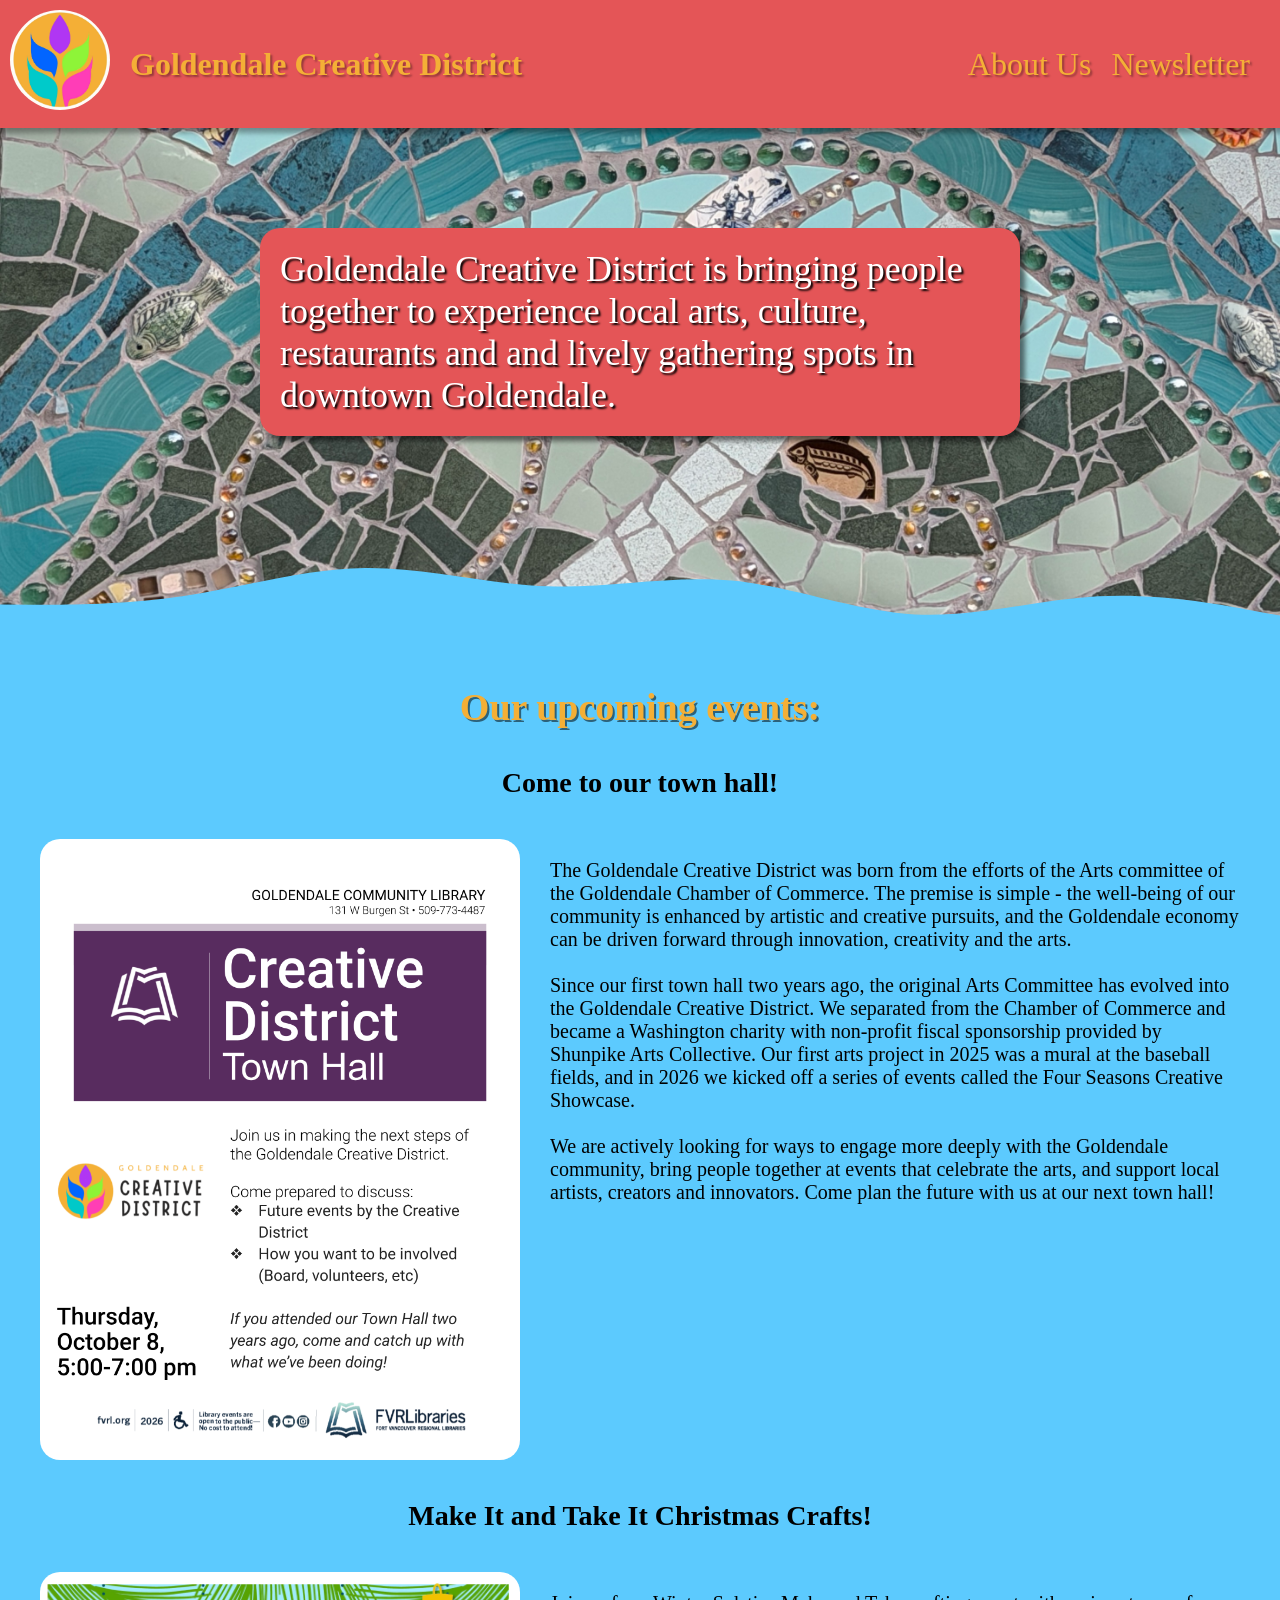
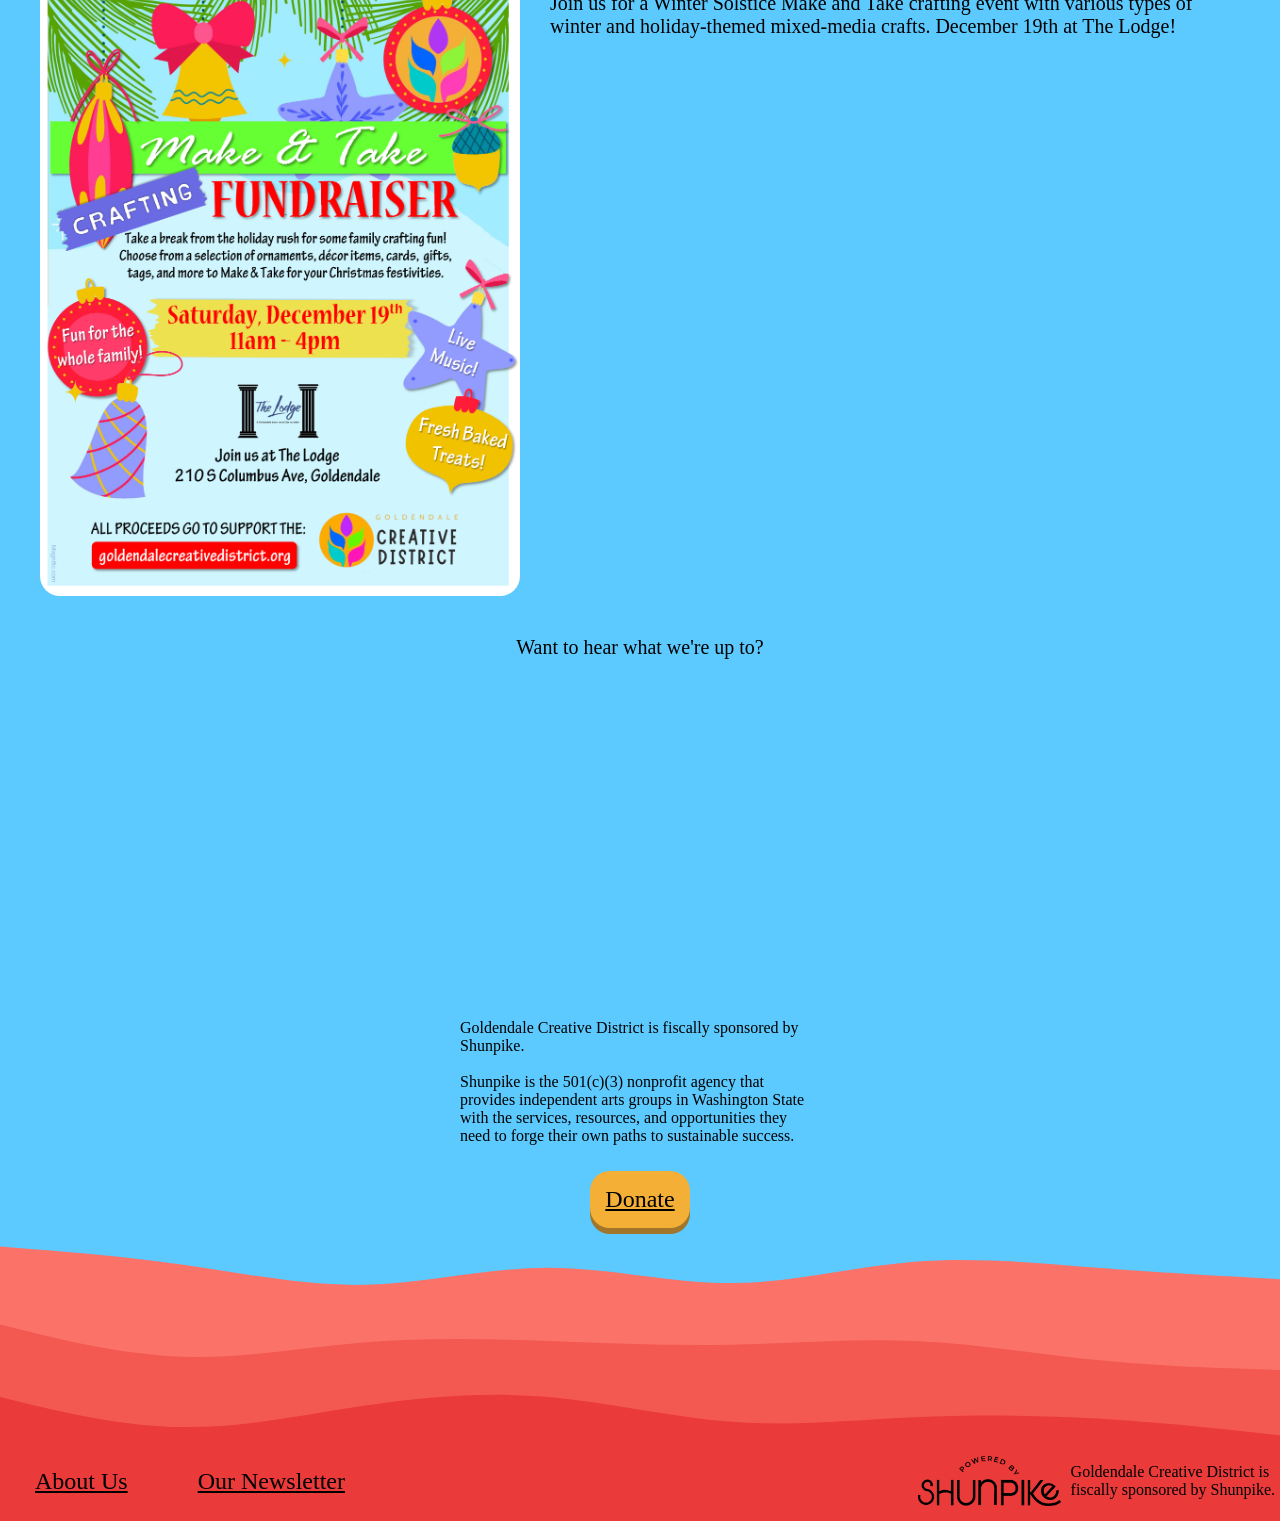
==== index.html @ 494906ee "Update home page! Remove old stuff, and add upcoming events!" ====
<!DOCTYPE html>
<html>
    <head>
        <meta charset="UTF-8">
        <title>Goldendale Creative District</title>
        <link rel="icon" type="image/png" href="images/favicon-32x32.png" sizes="32x32" />
        <link rel="icon" type="image/png" href="images/favicon-16x16.png" sizes="16x16" />
        <link rel="stylesheet" href="header.css">
        <link rel="stylesheet" href="main.css" />
    </head>
    <body>
        <header>
            <a href="index.html"><img src="images/logo.jpg" height="100px" width="100px" class="logo"></a>
            <a href="index.html" style="text-decoration: none;"><b class="header-title">Goldendale Creative District</b></a>
            <div class="navigation-mobile">
                <button class="drop-btn">☰</button>
                <div class="dropdown-content">
                    <a href="about-us.html">About Us</a>
                    <!--<a href="history">History</a>-->               
                    <a href="https://www.zeffy.com/en-US/newsletter-form/sign-up-for-our-newsletter-3604" target="_blank" rel="noopener noreferrer">Newsletter</a>
                    <!--<a href="contact">Contact</a>-->
                </div>
            </div>
            <div class="navigation-desktop">
                    <a href="about-us.html">About Us</a>
                    <!--<a href="history">History</a>-->               
                    <a href="https://www.zeffy.com/en-US/newsletter-form/sign-up-for-our-newsletter-3604" target="_blank" rel="noopener noreferrer">Newsletter</a>
                    <!--<a href="contact">Contact</a>-->
            </div>
        </header>

        
        <div class="welcome_box">
            <div class="welcome"><p>Goldendale Creative District is bringing people together to experience local arts, culture, restaurants and and lively gathering spots in downtown Goldendale.</p></div>
            <div class="blue-wave-divider"></div>
        </div>

        <p class="upcoming-events">Our upcoming events:</p>
        <div>
            <h2 style="font-size: 28px;">Come to our town hall!</h2>
            <div class="event">
                <img src="images/Town-Hall-flyer.png">
                <p>The Goldendale Creative District was born from the efforts of the Arts committee of the Goldendale Chamber of Commerce. The premise is simple - the well-being of our community is enhanced by artistic and creative pursuits, and the Goldendale economy can be driven forward through innovation, creativity and the arts.<br><br>Since our first town hall two years ago, the original Arts Committee has evolved into the Goldendale Creative District. We separated from the Chamber of Commerce and became a Washington charity with non-profit fiscal sponsorship provided by Shunpike Arts Collective. Our first arts project in 2025 was a mural at the baseball fields, and in 2026 we kicked off a series of events called the Four Seasons Creative Showcase.<br><br>We are actively looking for ways to engage more deeply with the Goldendale community, bring people together at events that celebrate the arts, and support local artists, creators and innovators. Come plan the future with us at our next town hall!</p>
            </div>
        </div>
        
        <div>
            <h2 style="font-size: 28px;">Make It and Take It Christmas Crafts!</h2>
            <div class="event">
                <img src="images/Make_Take.png">
                <p>Join us for a Winter Solstice Make and Take crafting event with various types of winter and holiday-themed mixed-media crafts. December 19th at The Lodge!</p>
            </div>
        </div>


        <p class="newsletter">Want to hear what we're up to?</p>
        <div>
            <div data-zeffy-embed data-form-url="/en-US/embed/newsletter-form/sign-up-for-our-newsletter-3604"></div>
            <div data-zeffy-embed-fallback style="display:none;">
                <div style="position:relative;overflow:hidden;height:280px;width:100%;"><iframe title='Signup form powered by Zeffy' style='position: absolute; border: 0; top:0;left:0;bottom:0;right:0;width:100%;height:100%' data-zeffy-embed-src='https://www.zeffy.com/en-US/embed/newsletter-form/sign-up-for-our-newsletter-3604'  allowTransparency="true"></iframe></div>
            </div>
            <script
                src="https://www.zeffy.com/embed/v2/zeffy-embed.js"
                onerror="document.querySelectorAll('[data-zeffy-embed-fallback]').forEach(function(el){el.style.display='block';el.querySelectorAll('iframe[data-zeffy-embed-src]').forEach(function(f){f.src=f.getAttribute('data-zeffy-embed-src');});});">
            </script>
        </div>
        <p class="donate-paragraph">Goldendale Creative District is fiscally sponsored by Shunpike.<br><br>Shunpike is the 501(c)(3) nonprofit agency that provides independent arts groups in
        Washington State with the services, resources, and opportunities they need to forge
        their own paths to sustainable success.</p>
        <a class="donate-button" href="https://poweredbyshunpike.org/c/PBS/a/goldendalecreativedistrict" target="_blank" rel="noopener noreferrer">Donate</a>
        
        <div class="wave-divider"></div>
        <footer>
            <a href="about-us.html" class="footer-text">About Us</a>
            <!--<a href="history" class="footer-text">History</a>-->
            <a href="https://www.zeffy.com/en-US/newsletter-form/sign-up-for-our-newsletter-3604" target="_blank" rel="noopener noreferrer" class="footer-text">Our Newsletter</a>
            <!--<a href="contact" class="footer-text">Contact Us</a>-->
            <img style="margin: 5px; margin-left: auto; height: 50px;" src="images/shunpike.png">
            <p style="color: black; margin: 5px; font-size: 16px;">Goldendale Creative District is<br>fiscally sponsored by Shunpike.</p>
        </footer>
        <script>
            // Show navigation dropdown when clicking the hamburger menu button
            document.querySelector('.drop-btn').addEventListener('click', function() {
                const content = document.querySelector('.dropdown-content');
                content.style.display = content.style.display === 'block' ? 'none' : 'block';
            });
        
            // Close dropdown when clicking outside
            document.addEventListener('click', function(event) {
                if (!event.target.closest('.navigation-mobile')) {
                    document.querySelector('.dropdown-content').style.display = 'none';
                }
            });
        </script>
    </body>
</html>
---- header.css ----
header {
    display: flex;
    align-items: center;
    background-color: var(--red);
    margin: 0px;
    padding: 10px;
    text-align: center;
    font-size: 32px;
    color: var(--gold);
    box-shadow: 0px 0px 5px 5px #00000055;
    text-shadow: var(--text-shadow);
    z-index: 99;
    position: sticky;
    top: 0;
}

.navigation-mobile {
    margin-left: auto;
    position: relative;
    display: inline-block;
    margin-right: 20px;
}

.navigation-desktop {
    display: none;
}

@media (min-width: 1080px) {
    .navigation-mobile {
        display: none;
    }

    .navigation-desktop {
        display: flex;
        flex-direction: row;
        gap: 20px;
        margin-right: 20px;
        margin-left: auto;
    }

    .navigation-desktop a {
        color: var(--gold);
        text-decoration: none;
    }

    .navigation-desktop a:hover {
        text-decoration: underline;
    }
}

.drop-btn {
    width: 65px;
    height: 65px;
    font-size: 40px;
    background-color: var(--gold);
    border-style: none;
    border-radius: 10px;
    box-shadow: 0px 6px 0px 0px #a2762a;
    transition-duration: 0.15s;
    transition-timing-function: ease-in-out;
}

.drop-btn:hover {
    scale: 1.15;
    cursor: pointer;
}

.drop-btn:active {
    box-shadow: 0px 0px 0px 0px #008888;
    translate: 0px 6px;
}

.dropdown-content {
    display: none;
    position: absolute;
    right: 0;
    top: 100%;
    margin-top: 20px;
    padding: 5px;
    background-color: var(--main-box-bg-color);
    min-width: 180px;
    z-index: 1000;
    border-style: solid;
    border-radius: 10px;
    border-color: #008888;
    border-width: 3px;
    box-shadow: 0px 0px 0px 3px var(--main-box-bg-color), 5px 5px 5px 0px #00000055;
    text-align: left;
    translate: -3px 0px;
}

.dropdown-content a {
    color: var(--font-color);
    font-size: 24px;
    display: block;
    margin: 10px;
}

img.logo {
    border-radius: 50%;
}

.header-title {
    vertical-align: center;
    margin: 20px;
    color: var(--gold);
}
---- main.css ----
:root {
    --main-bg-color: #5ccafe;
    --main-box-bg-color: #00CACA;
    --font-color: #000000;
    --gold: #F4AF36;
    --teal: #00CACA;
    --blue: #0265ff;
    --purple: #B036F3;
    --lime: #8EF438;
    --pink: #FF3DB7;
    --text-shadow: 2px 2px 2px #00000055;
    --red: #e45557;
}

body {
    background-color: var(--main-bg-color);
    margin: 0px;
    text-align: center;
    overflow-x: hidden;
    color: var(--font-color);
}

.GSS {
    font-size: 36px;
    color: var(--gold);
    text-shadow: var(--text-shadow);
}

.GSS em {
    font-size: 30px;
}

.next-event {
    font-size: 20px;
    color: black;
    rotate: z -7deg;
    position: absolute;
    top: 10px;
    left: 10px;
    transform-origin: top left;
}

div.welcome {
    display: flex;
    justify-content: center;
    align-items: center;
    text-align: left;
    margin-top: 0px;
    margin-bottom: 0px;
    width: 100%;
    font-size: 36px;
}

div.welcome p {
    max-width: 40ch;
    margin: 100px 30px;
    color: white;
    background-color: var(--red);
    padding: 20px;
    border-radius: 20px;
    text-shadow: 2px 2px 2px #000000;
    box-shadow: 5px 5px 5px 0px #00000085;
}

div.welcome_box {
    margin: 0px;
    padding: 0;
    justify-content: center;
    align-items: center;
    background-image: url(images/FourSeasonsOfGoldendale_SChoate6.jpg);
    background-size: cover;
    background-repeat: no-repeat;
    background-position: center center;
    z-index: 1;
}

.blue-wave-divider {
    aspect-ratio: 900/80;
    background: no-repeat center;
    background-size: cover;
    background-image: url(images/blue-wave.svg);
    z-index: 99999999;
}

.event {
    display: flow-root;
    margin: 40px;
}

.event img {
    width: 50%;
    border-radius: 20px;
    float: left;
    margin-right: 30px;
}

.event p {
    text-align: left;
    float: none;
    font-size: 24px;
}

@media (min-width: 1080px) {
    .event img {
        width: 40%;
    }

    .event p {
        font-size: 20px;
    }
}

.upcoming-events {
    color: var(--gold);
    margin-top: 35px;
    text-shadow: 2px 2px #00000085;
    font-size: 38px;
    font-weight: 700;
}

.newsletter {
    font-size: 20px;
}

.donate-paragraph {
    margin-top: 60px;
    max-width: min(45ch, 60%);
    margin-left: auto;
    margin-right: auto;
    text-align: left;
}

a.donate-button {
    display: inline-block;
    font-size: 24px;
    margin: 10px;
    margin-bottom: 10px;
    background-color: var(--gold);
    padding: 15px;
    border-radius: 20px;
    border-style: none;
    box-shadow: 0px 6px 0px 0px #a2762a;
    transition-duration: 0.15s;
    transition-timing-function: ease-in-out;
    color: var(--font-color);
}

a.donate-button:hover {
    scale: 1.15;
    rotate: z 2deg;
    background-color: #ffd350;
    box-shadow: 0px 6px 0px 0px #a69036;
}

a.donate-button:active {
    box-shadow: 0px 0px 0px 0px #a2762a;
    translate: 0px 6px;
}

div.sponsors-div {
    padding: 15px;
}

.ty-sponsors {
    margin-top: 0px;
    font-size: 32px;
    color: var(--gold);
    text-shadow: 2px 2px #00000055;
    font-weight: 550;
}

.sponsor {
    font-size: 28px;
    color: #ffffff;
}

.wave-divider {
    aspect-ratio: 900/150;
    background: no-repeat center;
    background-size: cover;
    background-image: url(images/layered-waves-divider.svg);
}

footer {
    background-color: #EA3A3A;
    margin: 0px;
    padding-bottom: 10px;
    text-align: left;
    font-size: 24px;
    color: #e7efff;
    width: 100%;
    display: flex;
    flex-direction: row;
    align-items: center;
}

a.footer-text {
    color: var(--font-color);
    margin-left: 35px;
    margin-right: 35px;
}

[data-zeffy-embed] {
  background: transparent !important;
}
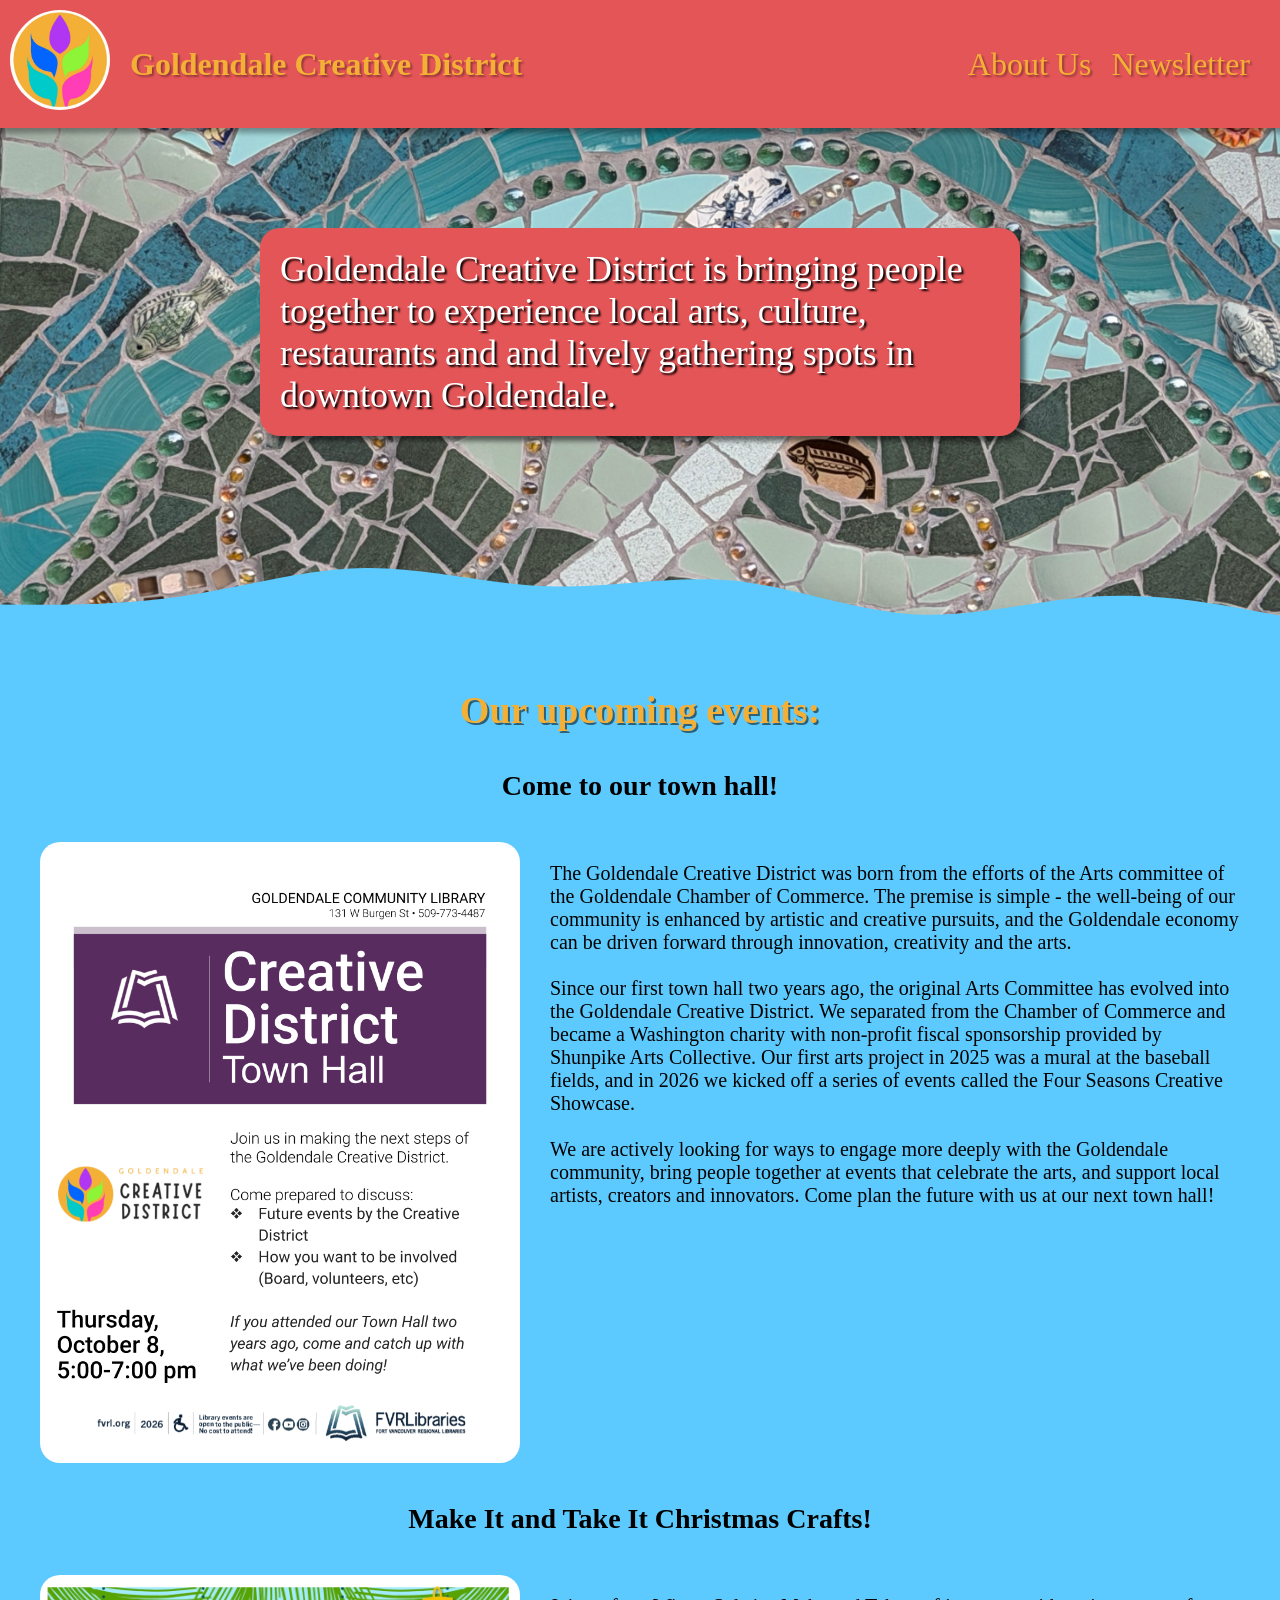
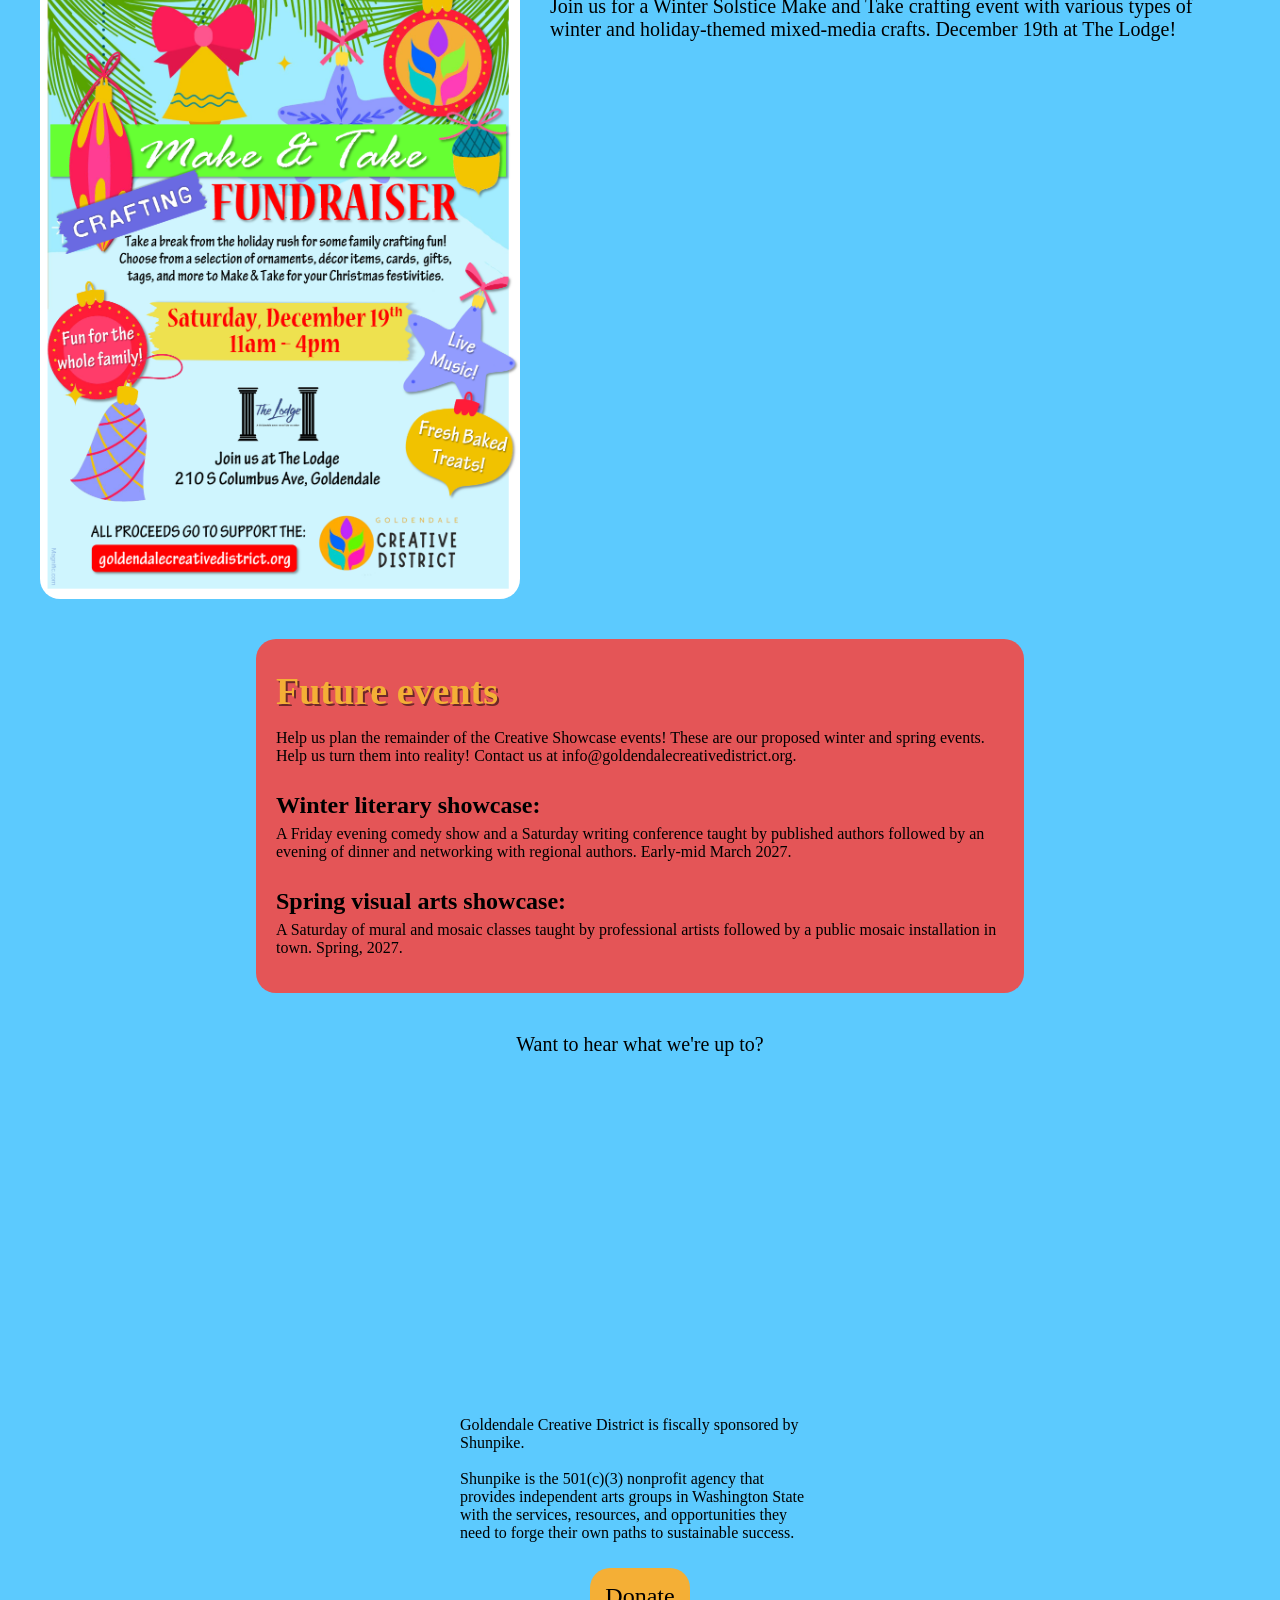
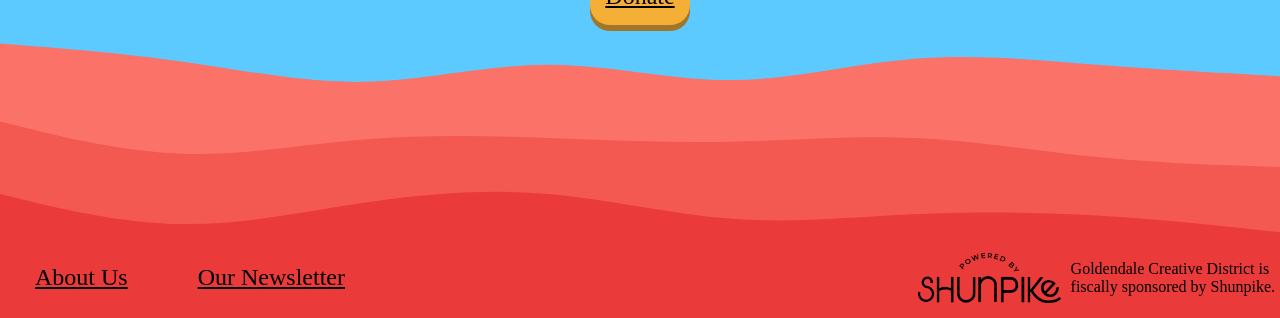
==== commit c371300f: "Add future in planning events" ====
--- a/index.html
+++ b/index.html
@@ -52,6 +52,15 @@
             </div>
         </div>
 
+        <div class="future-events">
+            <p class="upcoming-events" style="margin-top: 10px; margin-bottom: 10px;">Future events</p>
+            <p>Help us plan the remainder of the Creative Showcase events! These are our proposed winter and spring events. Help us turn them into reality!  Contact us at info@goldendalecreativedistrict.org.</p>
+            <h2 style="line-height: 0px; margin-top: 40px;">Winter literary showcase:</h2>
+            <p>A Friday evening comedy show and a Saturday writing conference taught by published authors followed by an evening of dinner and networking with regional authors. Early-mid March 2027.</p>
+            <h2 style="line-height: 0px; margin-top: 40px;">Spring visual arts showcase:</h2>
+            <p>A Saturday of mural and mosaic classes taught by professional artists followed by a public mosaic installation in town. Spring, 2027.</p>
+        </div>
+
 
         <p class="newsletter">Want to hear what we're up to?</p>
         <div>
--- a/main.css
+++ b/main.css
@@ -112,10 +112,23 @@
 
 .upcoming-events {
     color: var(--gold);
-    margin-top: 35px;
     text-shadow: 2px 2px #00000085;
     font-size: 38px;
     font-weight: 700;
+}
+
+.future-events {
+    text-align: left;
+    background-color: var(--red);
+    padding: 20px;
+    margin: 40px 15%;
+    border-radius: 20px;
+}
+
+@media (min-width: 1080px) {
+    .future-events {
+        margin: 40px 20%;
+    }
 }
 
 .newsletter {
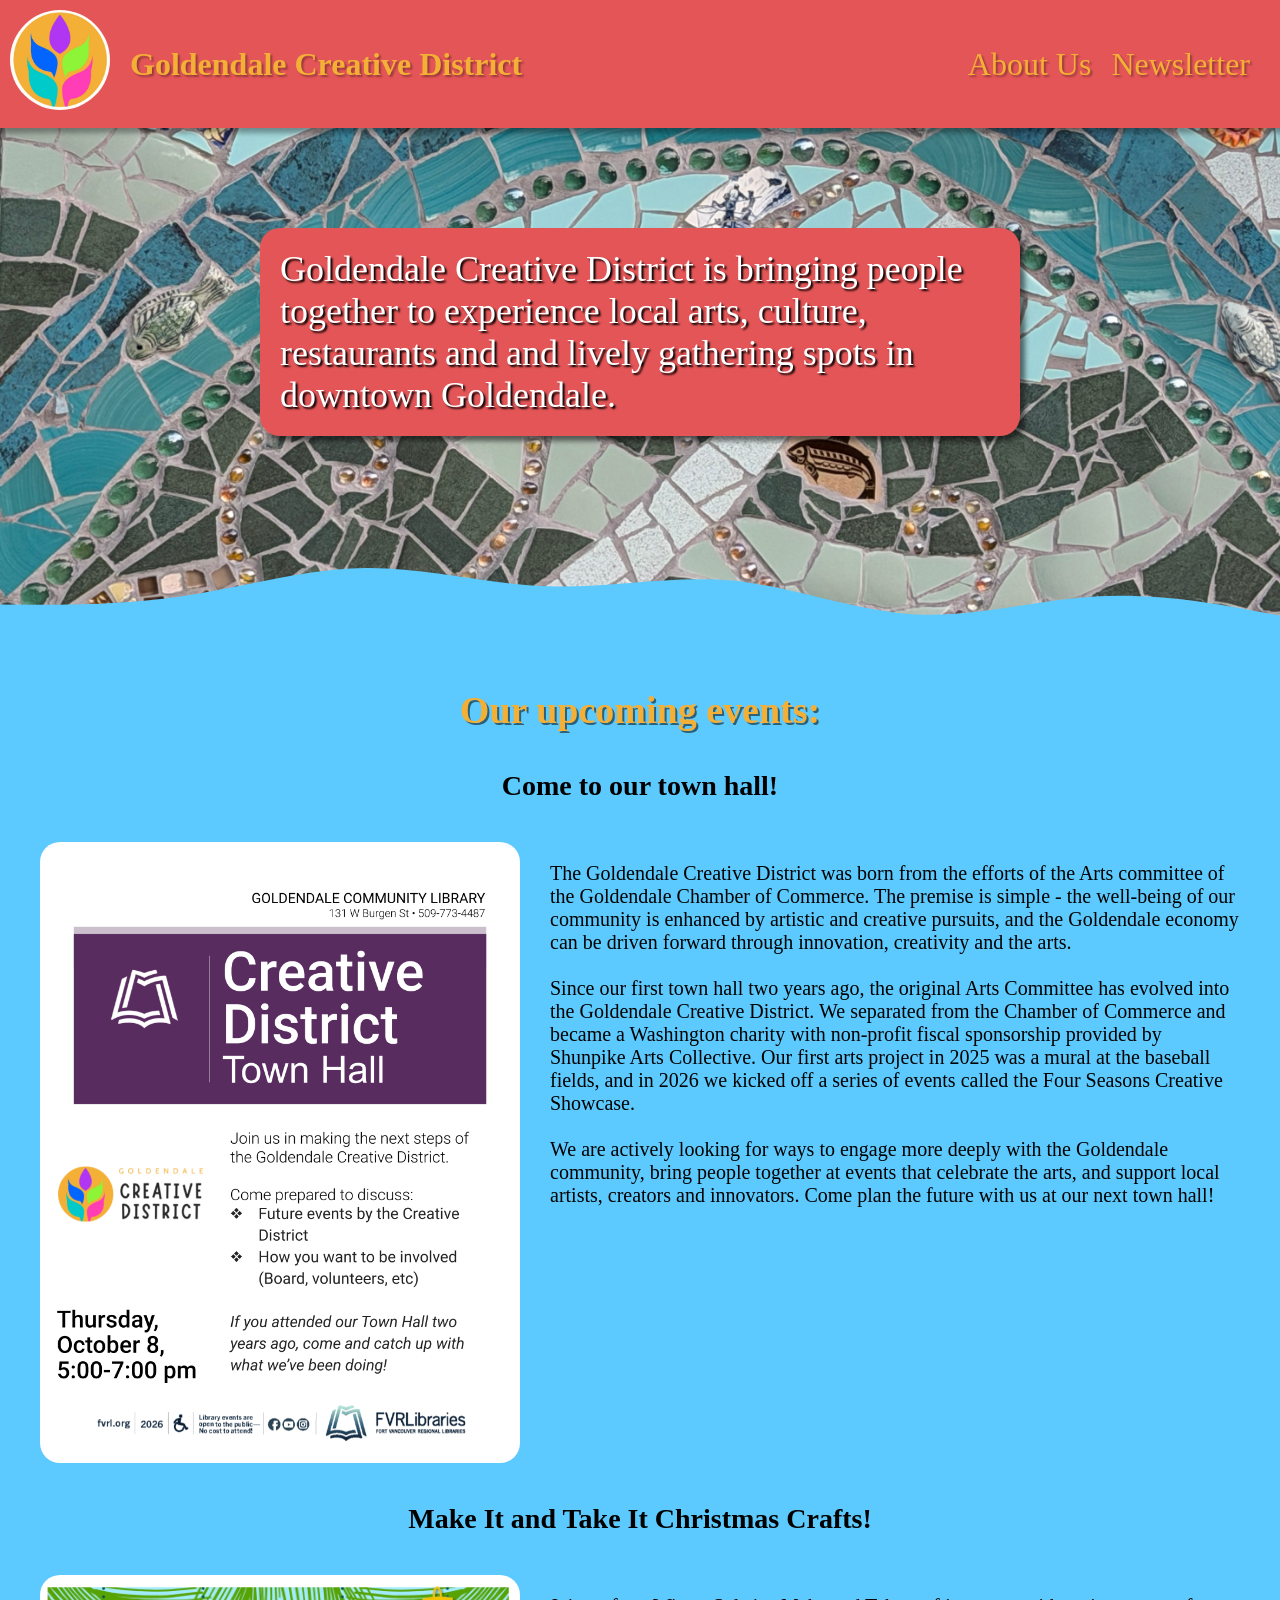
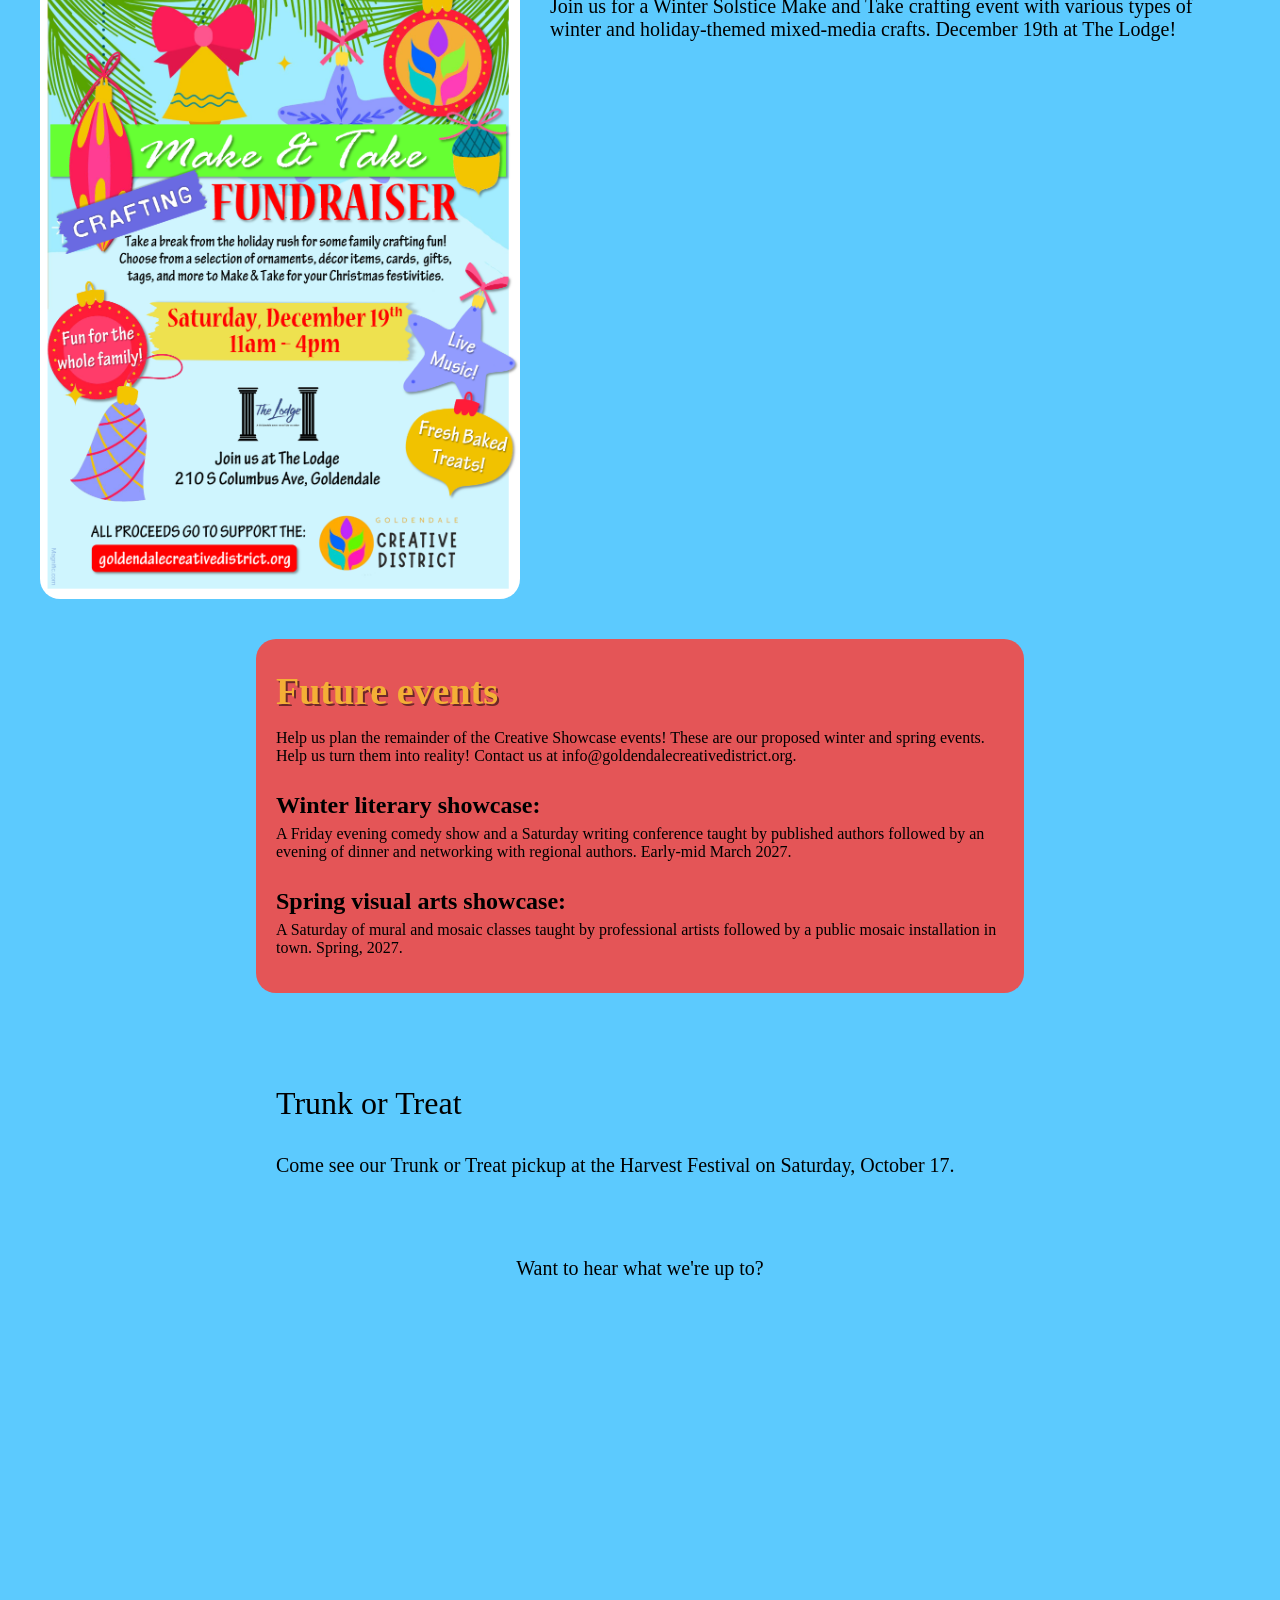
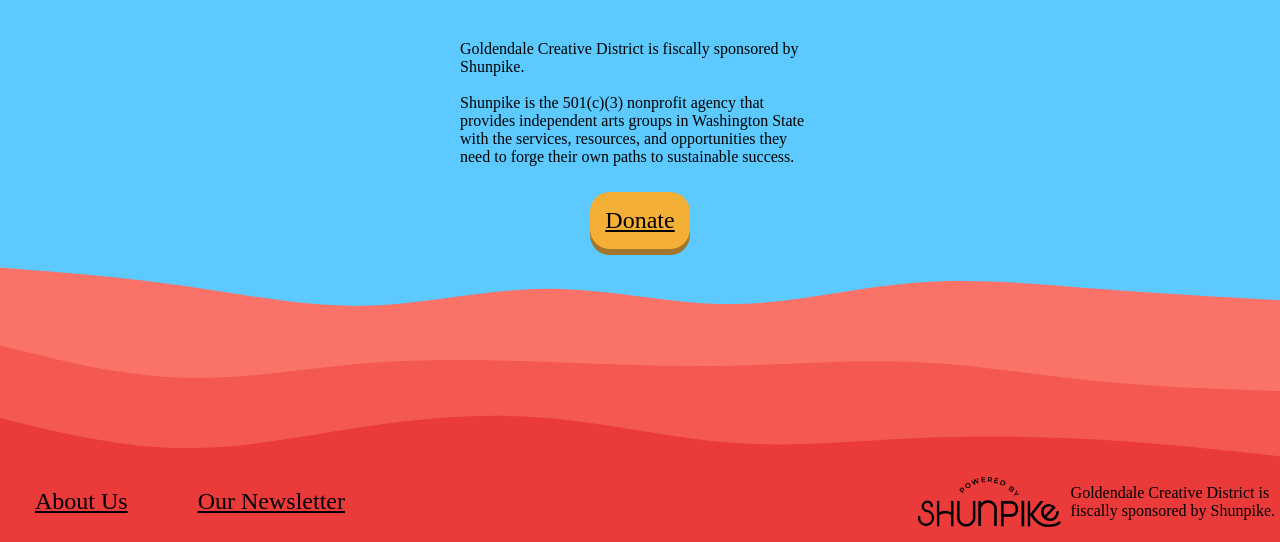
==== commit 2f01d15b: "Add Trunk or Treat stuff to home page" ====
--- a/index.html
+++ b/index.html
@@ -61,6 +61,10 @@
             <p>A Saturday of mural and mosaic classes taught by professional artists followed by a public mosaic installation in town. Spring, 2027.</p>
         </div>
 
+        <div class="trunk-or-treat">
+            <p style="font-size: 32px;">Trunk or Treat</p>
+            <p style="font-size: 20px;">Come see our Trunk or Treat pickup at the Harvest Festival on Saturday, October 17.</p>
+        </div>
 
         <p class="newsletter">Want to hear what we're up to?</p>
         <div>
--- a/main.css
+++ b/main.css
@@ -125,8 +125,18 @@
     border-radius: 20px;
 }
 
+.trunk-or-treat {
+    text-align: left;
+    margin: 40px 15%;
+    padding: 20px;
+}
+
 @media (min-width: 1080px) {
     .future-events {
+        margin: 40px 20%;
+    }
+
+    .trunk-or-treat {
         margin: 40px 20%;
     }
 }
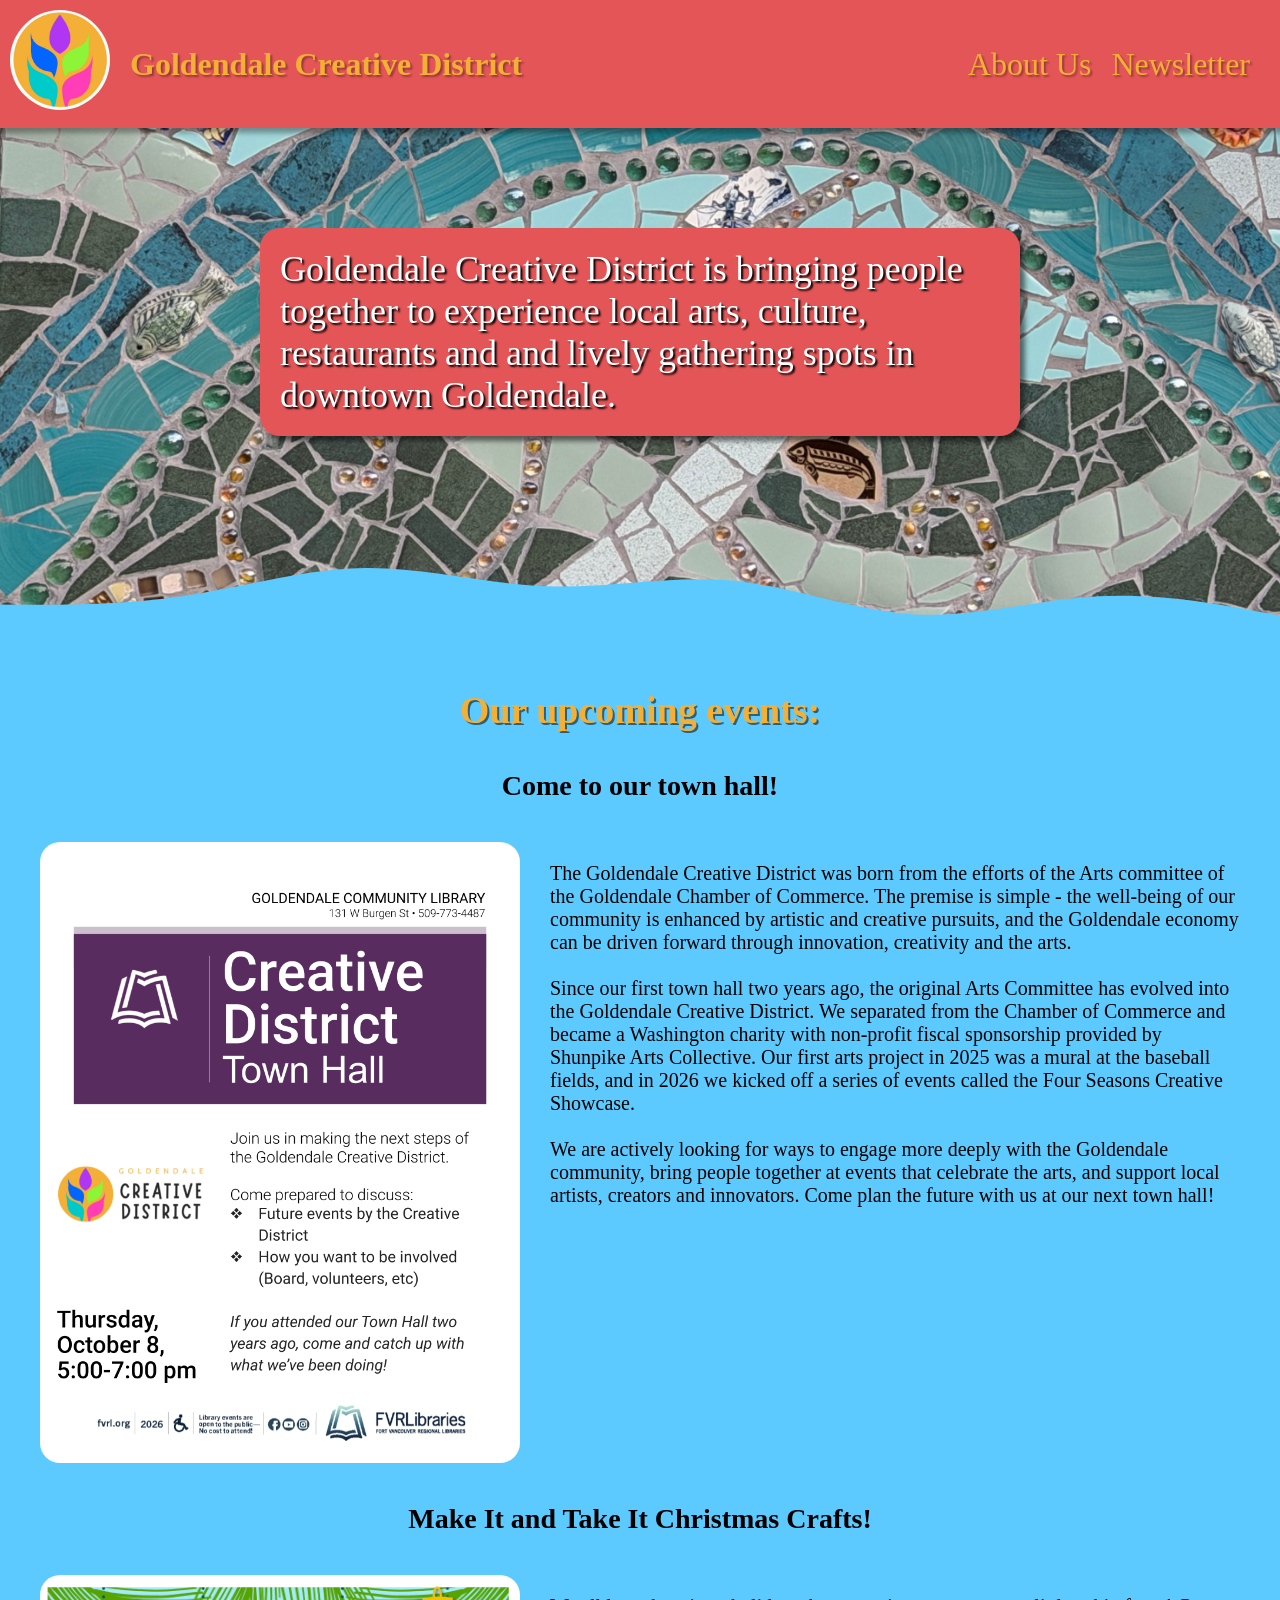
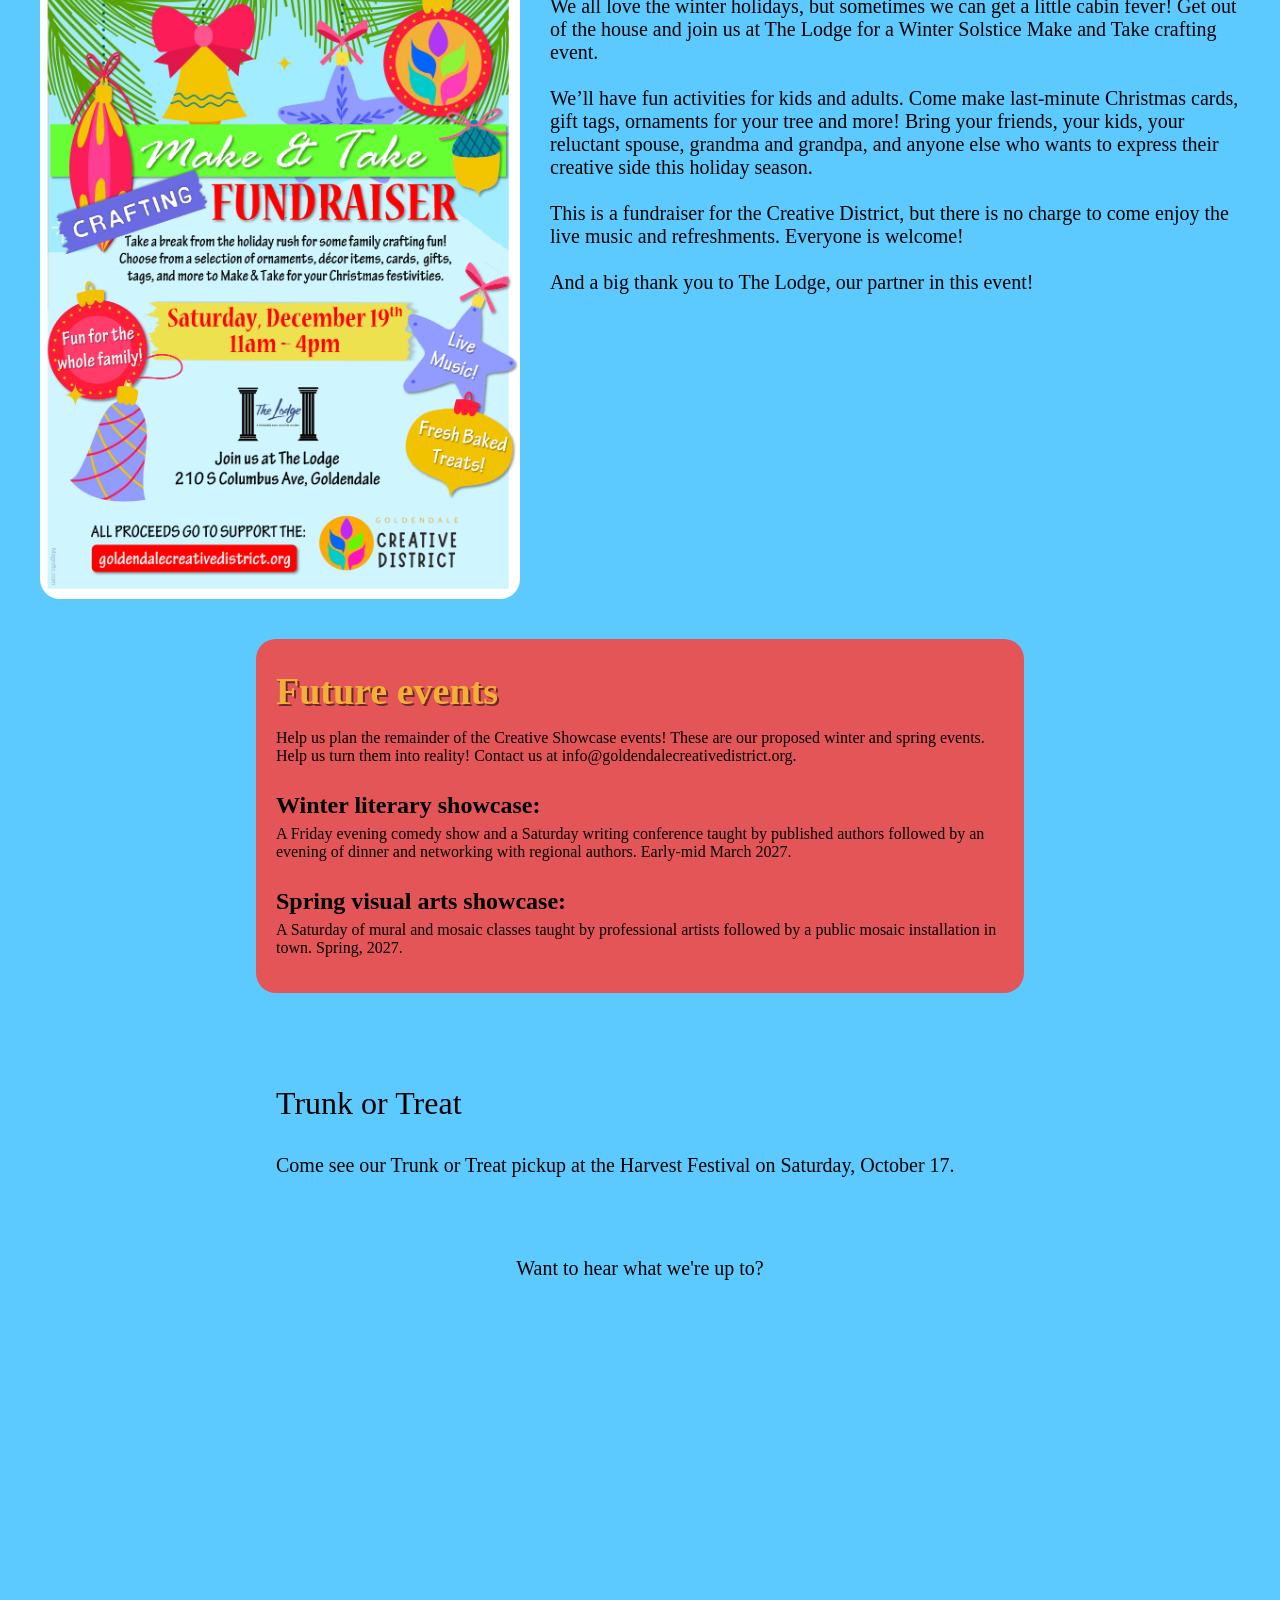
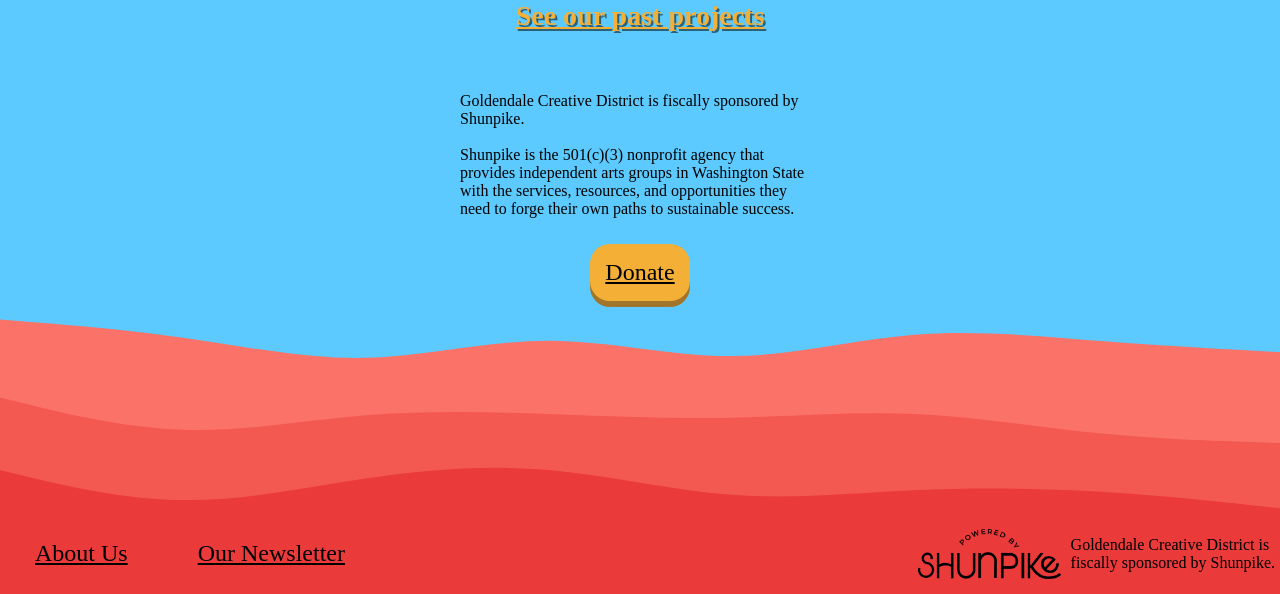
==== commit ade17fb6: "Create baseball mural page and past projects page" ====
--- a/index.html
+++ b/index.html
@@ -48,7 +48,7 @@
             <h2 style="font-size: 28px;">Make It and Take It Christmas Crafts!</h2>
             <div class="event">
                 <img src="images/Make_Take.png">
-                <p>Join us for a Winter Solstice Make and Take crafting event with various types of winter and holiday-themed mixed-media crafts. December 19th at The Lodge!</p>
+                <p>We all love the winter holidays, but sometimes we can get a little cabin fever! Get out of the house and join us at The Lodge for a Winter Solstice Make and Take crafting event.<br><br>We’ll have fun activities for kids and adults. Come make last-minute Christmas cards, gift tags, ornaments for your tree and more! Bring your friends, your kids, your reluctant spouse, grandma and grandpa, and anyone else who wants to express their creative side this holiday season.<br><br>This is a fundraiser for the Creative District, but there is no charge to come enjoy the live music and refreshments. Everyone is welcome!<br><br>And a big thank you to The Lodge, our partner in this event!</p>
             </div>
         </div>
 
@@ -77,6 +77,9 @@
                 onerror="document.querySelectorAll('[data-zeffy-embed-fallback]').forEach(function(el){el.style.display='block';el.querySelectorAll('iframe[data-zeffy-embed-src]').forEach(function(f){f.src=f.getAttribute('data-zeffy-embed-src');});});">
             </script>
         </div>
+
+        <a href="past-projects.html" class="past-projects">See our past projects</a>
+
         <p class="donate-paragraph">Goldendale Creative District is fiscally sponsored by Shunpike.<br><br>Shunpike is the 501(c)(3) nonprofit agency that provides independent arts groups in
         Washington State with the services, resources, and opportunities they need to forge
         their own paths to sustainable success.</p>
--- a/main.css
+++ b/main.css
@@ -145,6 +145,20 @@
     font-size: 20px;
 }
 
+[data-zeffy-embed] {
+  background: transparent !important;
+}
+
+.past-projects {
+    display: inline-block;
+    font-size: 28px;
+    margin-top: 20px;
+    color: var(--gold);
+    text-shadow: 2px 2px #00000085;
+    font-weight: 600;
+    text-decoration: underline;
+}
+
 .donate-paragraph {
     margin-top: 60px;
     max-width: min(45ch, 60%);
@@ -223,6 +237,3 @@
     margin-right: 35px;
 }
 
-[data-zeffy-embed] {
-  background: transparent !important;
-}
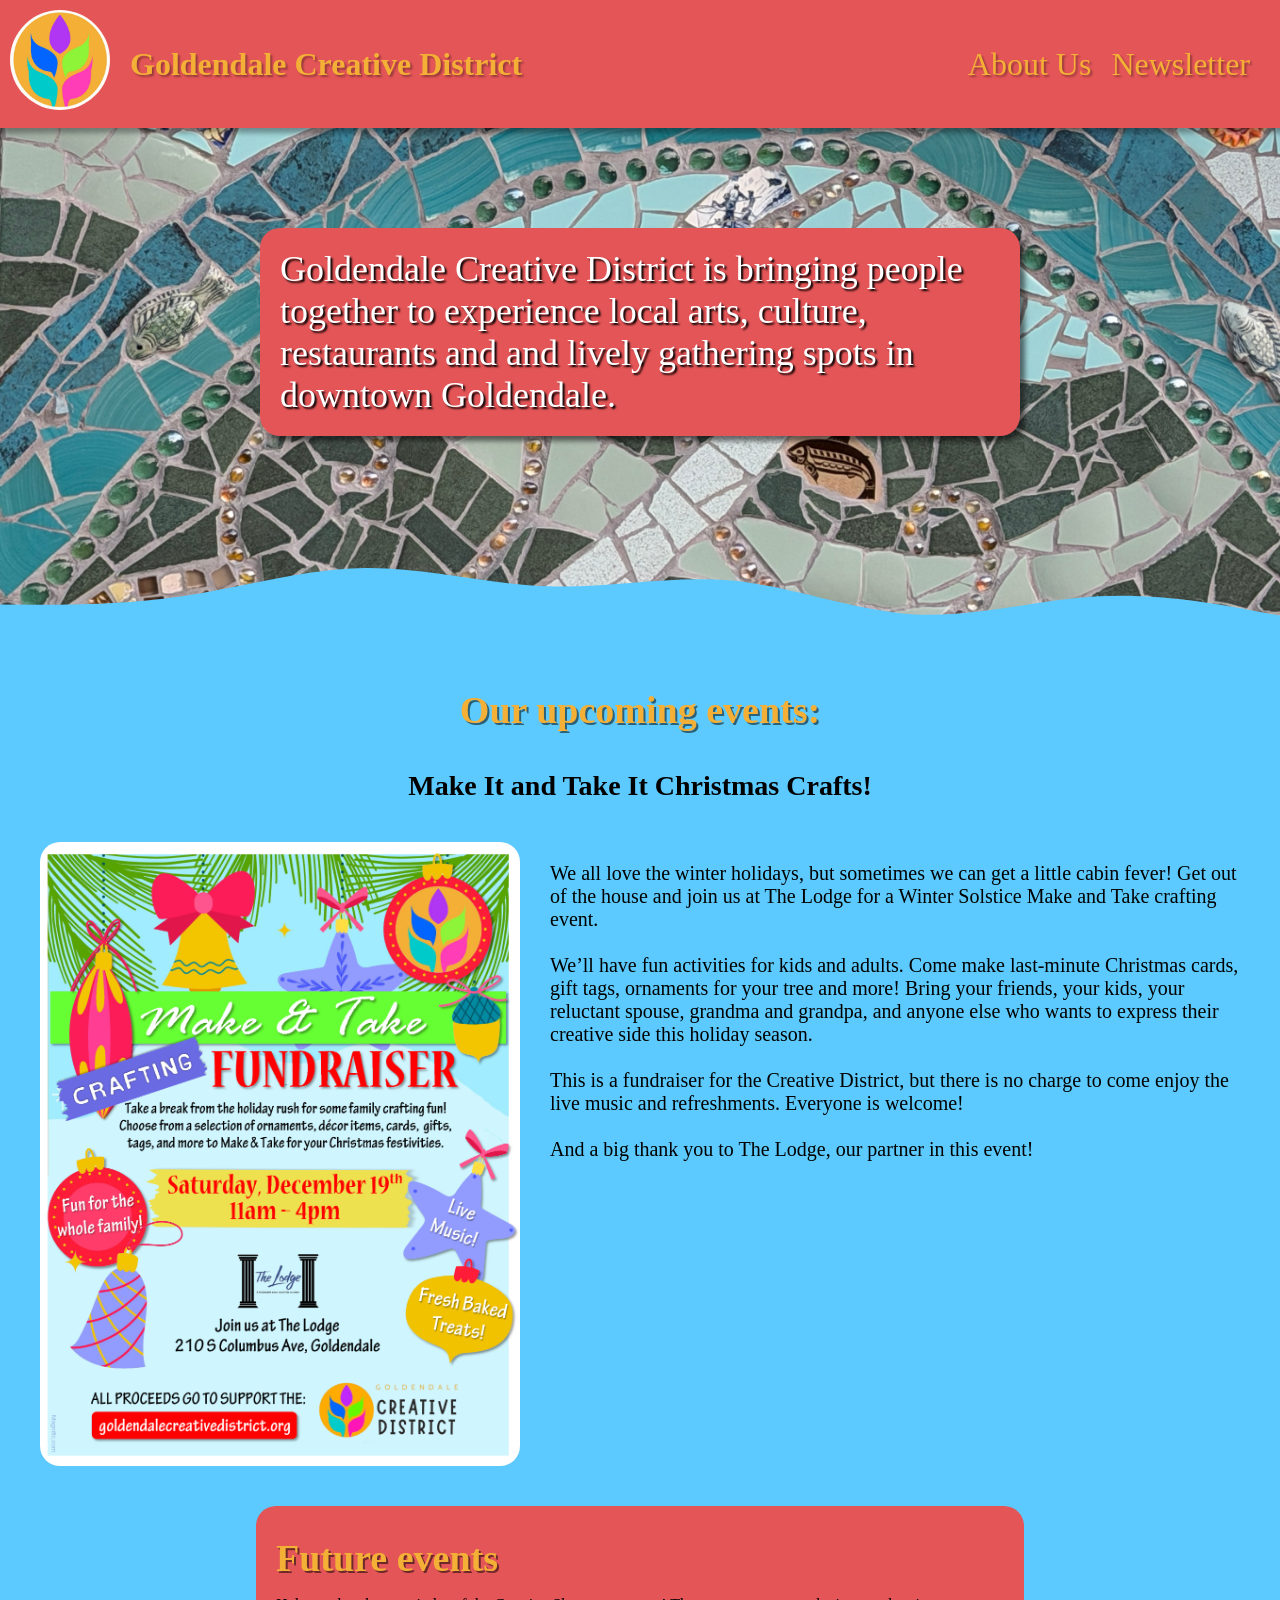
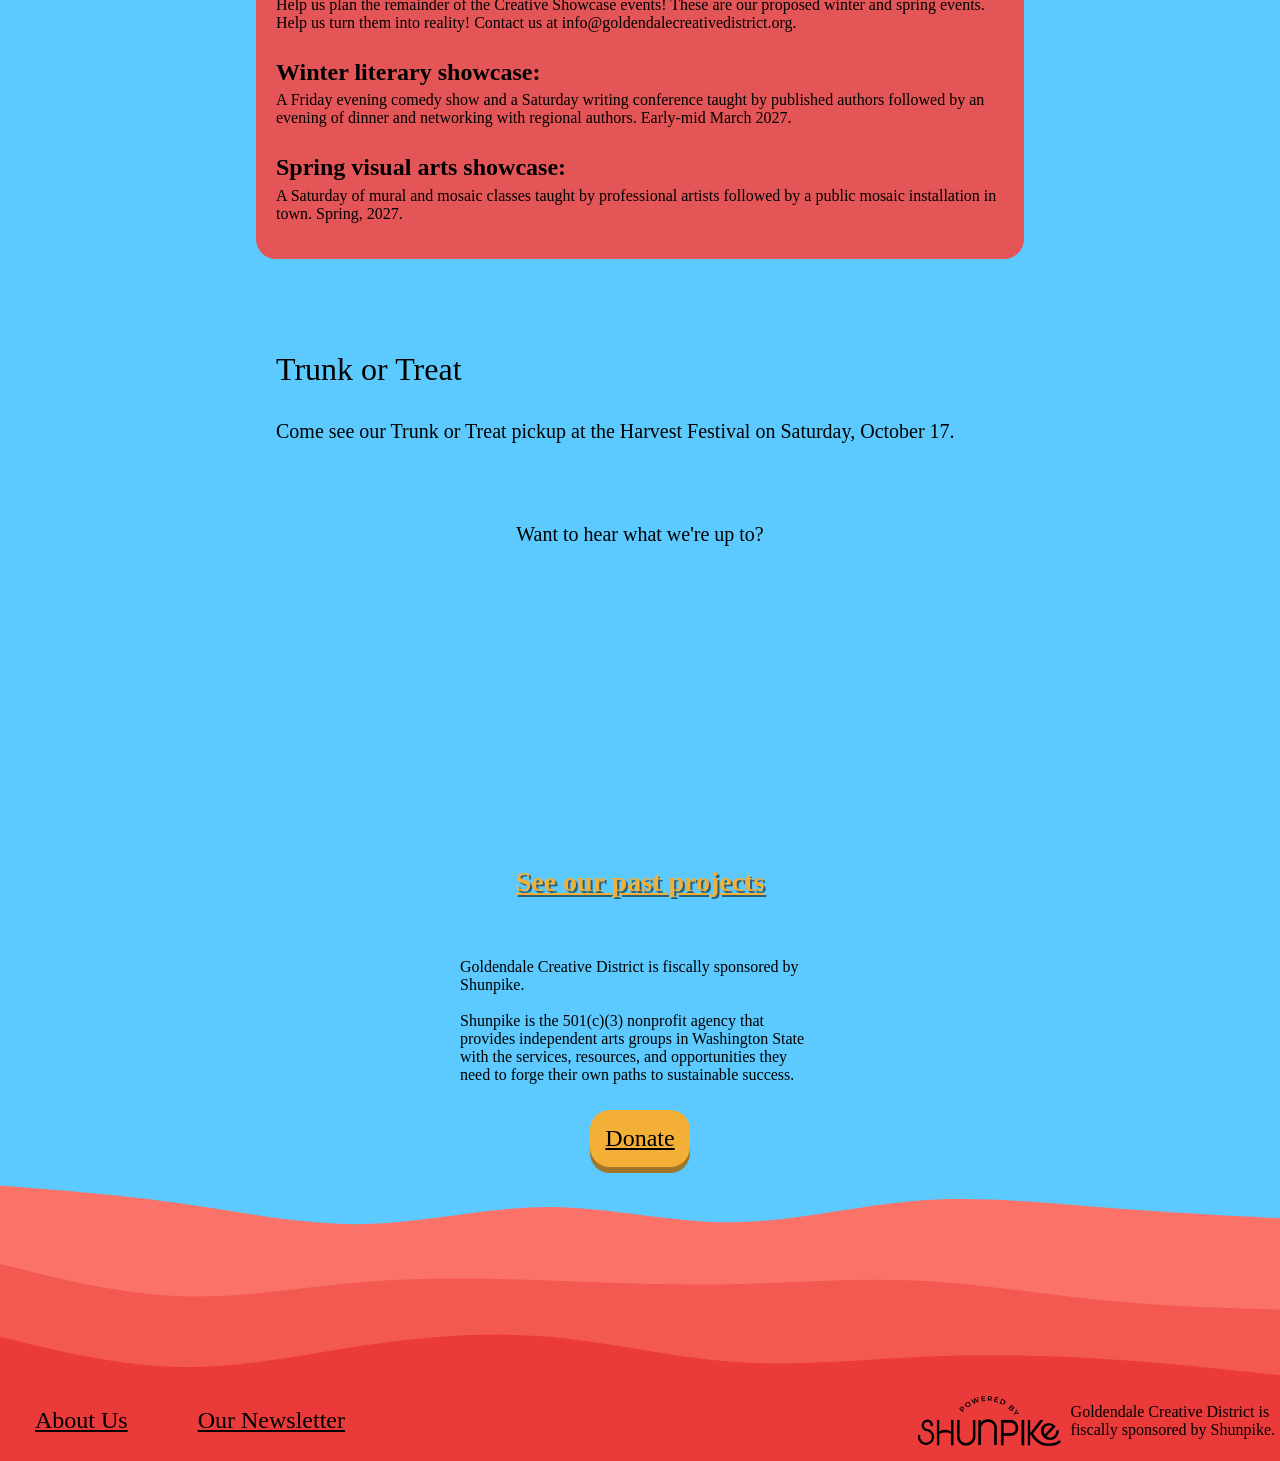
==== commit 54341664: "Move the Town Hall event to it's own page, and link it in the past events page" ====
--- a/index.html
+++ b/index.html
@@ -36,14 +36,6 @@
         </div>
 
         <p class="upcoming-events">Our upcoming events:</p>
-        <div>
-            <h2 style="font-size: 28px;">Come to our town hall!</h2>
-            <div class="event">
-                <img src="images/Town-Hall-flyer.png">
-                <p>The Goldendale Creative District was born from the efforts of the Arts committee of the Goldendale Chamber of Commerce. The premise is simple - the well-being of our community is enhanced by artistic and creative pursuits, and the Goldendale economy can be driven forward through innovation, creativity and the arts.<br><br>Since our first town hall two years ago, the original Arts Committee has evolved into the Goldendale Creative District. We separated from the Chamber of Commerce and became a Washington charity with non-profit fiscal sponsorship provided by Shunpike Arts Collective. Our first arts project in 2025 was a mural at the baseball fields, and in 2026 we kicked off a series of events called the Four Seasons Creative Showcase.<br><br>We are actively looking for ways to engage more deeply with the Goldendale community, bring people together at events that celebrate the arts, and support local artists, creators and innovators. Come plan the future with us at our next town hall!</p>
-            </div>
-        </div>
-        
         <div>
             <h2 style="font-size: 28px;">Make It and Take It Christmas Crafts!</h2>
             <div class="event">
--- a/header.css
+++ b/header.css
@@ -23,6 +23,16 @@
 
 .navigation-desktop {
     display: none;
+    
+}
+
+
+.navigation-desktop a:hover {
+    text-decoration: underline;
+}
+
+.navigation-desktop a:active {
+    text-decoration: none;
 }
 
 @media (min-width: 1080px) {
@@ -41,10 +51,6 @@
     .navigation-desktop a {
         color: var(--gold);
         text-decoration: none;
-    }
-
-    .navigation-desktop a:hover {
-        text-decoration: underline;
     }
 }
 
@@ -104,4 +110,12 @@
     vertical-align: center;
     margin: 20px;
     color: var(--gold);
+}
+
+.header-title:hover {
+    text-decoration: underline;
+}
+
+.header-title:active {
+    text-decoration: none;
 }
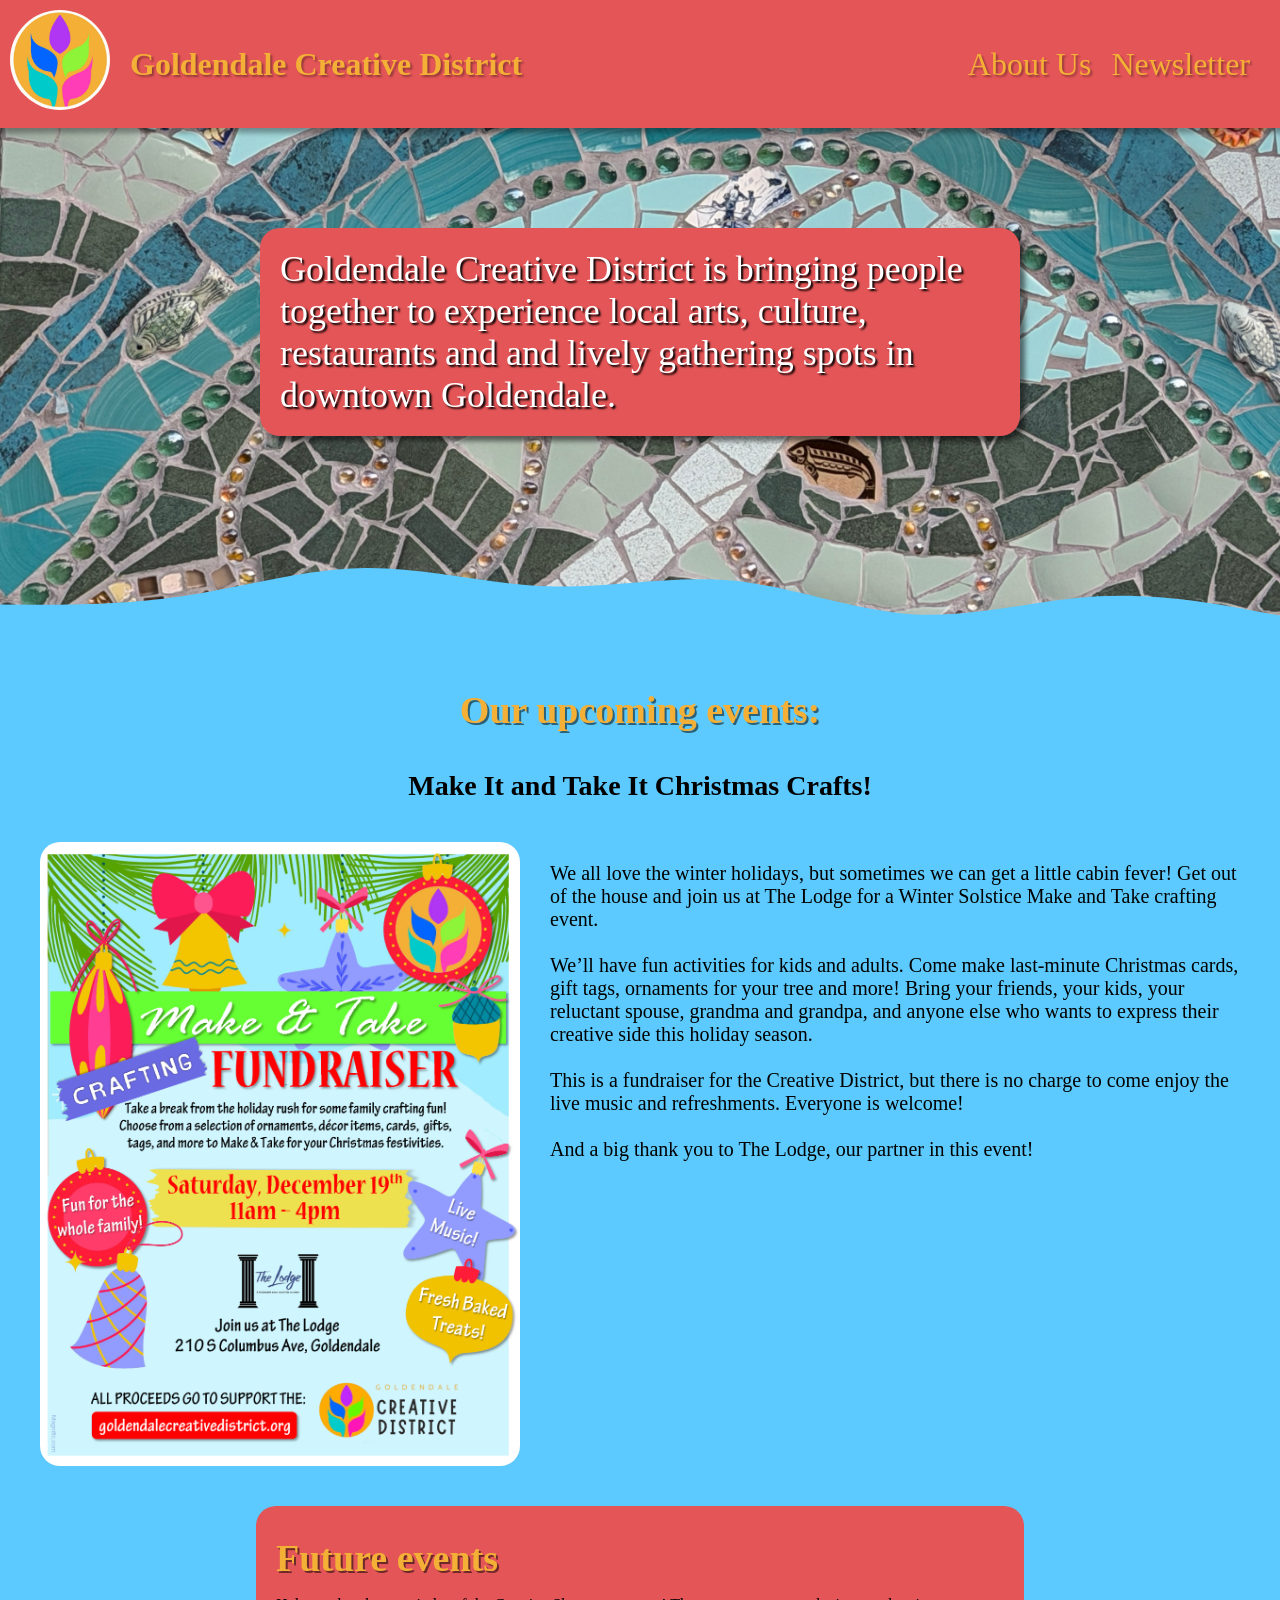
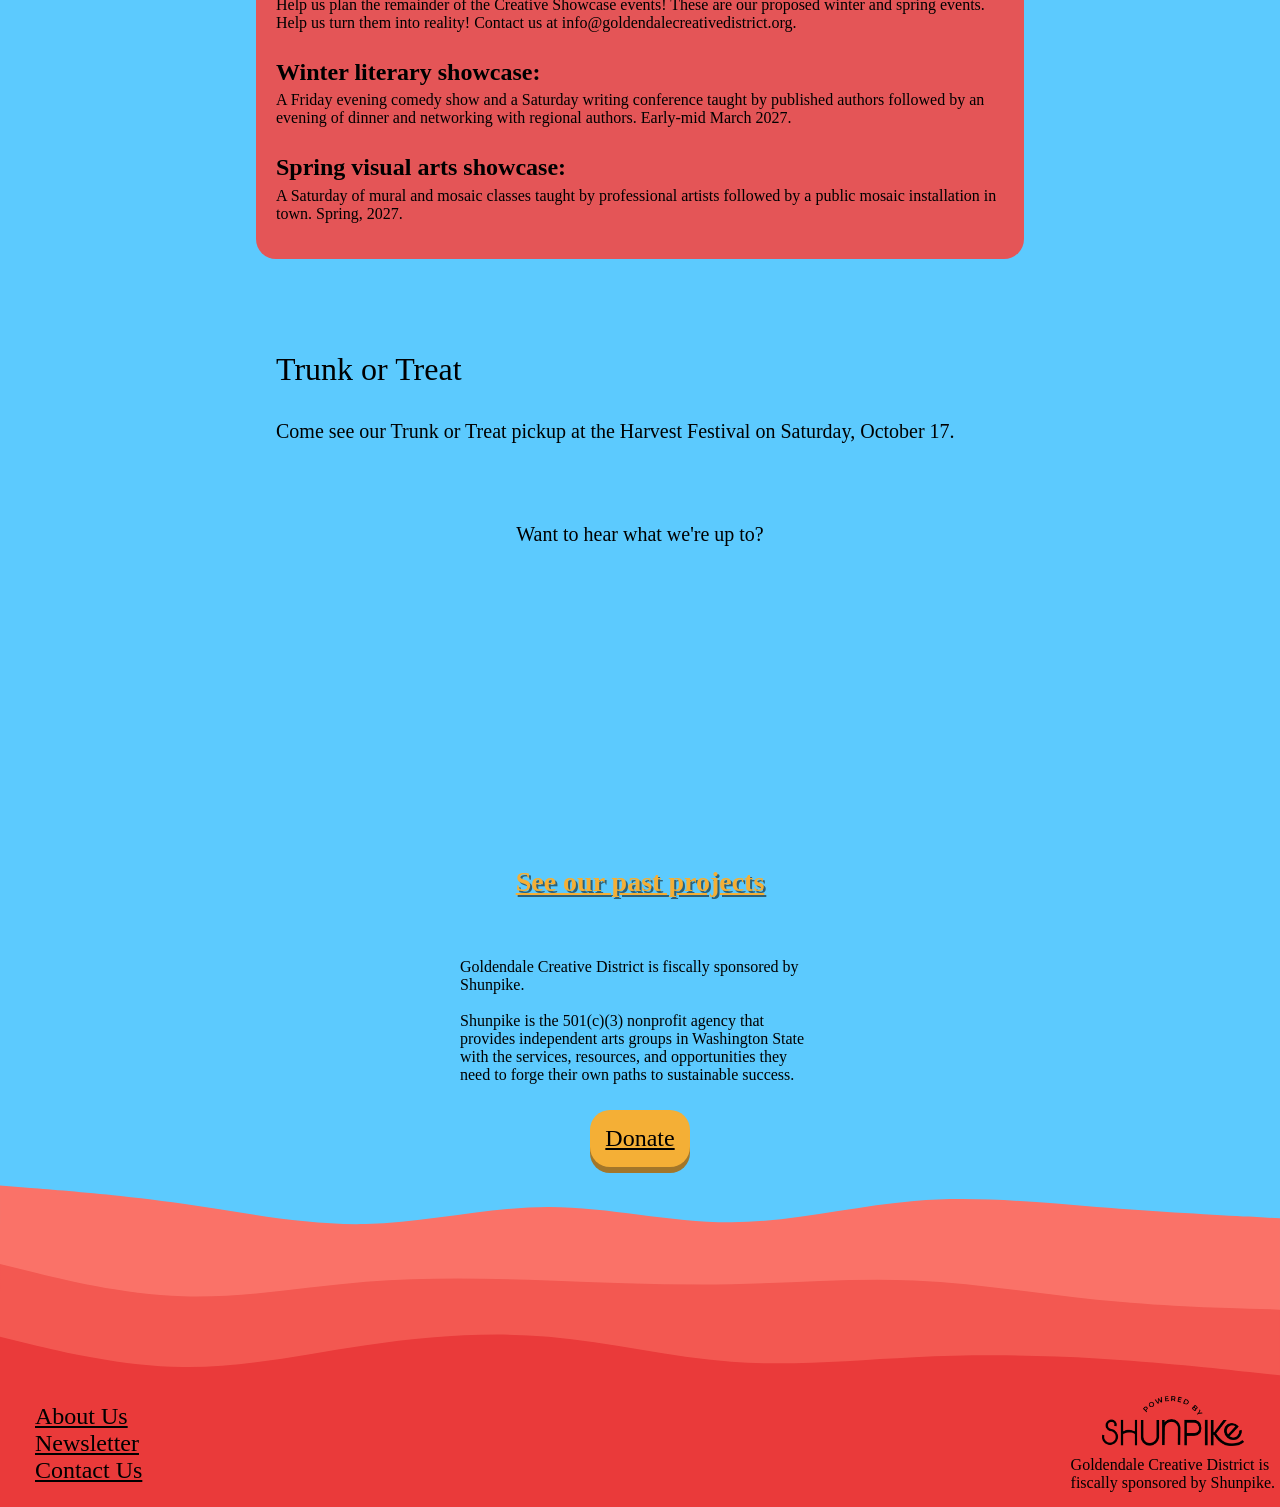
==== commit e4278e15: "Update footer, including adding contact email to it" ====
--- a/index.html
+++ b/index.html
@@ -6,7 +6,8 @@
         <link rel="icon" type="image/png" href="images/favicon-32x32.png" sizes="32x32" />
         <link rel="icon" type="image/png" href="images/favicon-16x16.png" sizes="16x16" />
         <link rel="stylesheet" href="header.css">
-        <link rel="stylesheet" href="main.css" />
+        <link rel="stylesheet" href="main.css">
+        <link rel="stylesheet" href="footer.css">
     </head>
     <body>
         <header>
@@ -79,12 +80,15 @@
         
         <div class="wave-divider"></div>
         <footer>
-            <a href="about-us.html" class="footer-text">About Us</a>
-            <!--<a href="history" class="footer-text">History</a>-->
-            <a href="https://www.zeffy.com/en-US/newsletter-form/sign-up-for-our-newsletter-3604" target="_blank" rel="noopener noreferrer" class="footer-text">Our Newsletter</a>
-            <!--<a href="contact" class="footer-text">Contact Us</a>-->
-            <img style="margin: 5px; margin-left: auto; height: 50px;" src="images/shunpike.png">
-            <p style="color: black; margin: 5px; font-size: 16px;">Goldendale Creative District is<br>fiscally sponsored by Shunpike.</p>
+            <div class="footer-left">
+                <a href="about-us.html" class="footer-text">About Us</a>
+                <a href="https://www.zeffy.com/en-US/newsletter-form/sign-up-for-our-newsletter-3604" target="_blank" rel="noopener noreferrer" class="footer-text">Newsletter</a>
+                <a href="mailto:info@goldendalecreativedistrict.org" class="footer-text">Contact Us</a>
+            </div>
+            <div class="footer-right">
+                <img class="fiscal-sponsor-img" src="images/shunpike.png">
+                <p class="fiscal-sponsor-p">Goldendale Creative District is<br>fiscally sponsored by Shunpike.</p>
+            </div>
         </footer>
         <script>
             // Show navigation dropdown when clicking the hamburger menu button
--- a/main.css
+++ b/main.css
@@ -209,31 +209,4 @@
 .sponsor {
     font-size: 28px;
     color: #ffffff;
-}
-
-.wave-divider {
-    aspect-ratio: 900/150;
-    background: no-repeat center;
-    background-size: cover;
-    background-image: url(images/layered-waves-divider.svg);
-}
-
-footer {
-    background-color: #EA3A3A;
-    margin: 0px;
-    padding-bottom: 10px;
-    text-align: left;
-    font-size: 24px;
-    color: #e7efff;
-    width: 100%;
-    display: flex;
-    flex-direction: row;
-    align-items: center;
-}
-
-a.footer-text {
-    color: var(--font-color);
-    margin-left: 35px;
-    margin-right: 35px;
-}
-
+}
--- a/footer.css
+++ b/footer.css
@@ -0,0 +1,50 @@
+
+.wave-divider {
+    aspect-ratio: 900/150;
+    background: no-repeat center;
+    background-size: cover;
+    background-image: url(images/layered-waves-divider.svg);
+}
+
+footer {
+    background-color: #EA3A3A;
+    margin: 0px;
+    padding-bottom: 10px;
+    text-align: left;
+    font-size: 24px;
+    color: #e7efff;
+    width: 100%;
+    display: flex;
+    flex-direction: row;
+    align-items: center;
+}
+
+a.footer-text {
+    color: var(--font-color);
+    margin-left: 35px;
+    margin-right: 35px;
+}
+
+div.footer-left {
+    display: flex;
+    flex-direction: column;
+}
+
+div.footer-right {
+    display: flex;
+    flex-direction: column;
+    margin-left: auto
+}
+
+img.fiscal-sponsor-img {
+    height: 50px;
+    width: auto;
+    object-fit: contain;
+    margin: 5px;
+}
+
+p.fiscal-sponsor-p {
+    color: black;
+    margin: 5px;
+    font-size: 16px;
+}
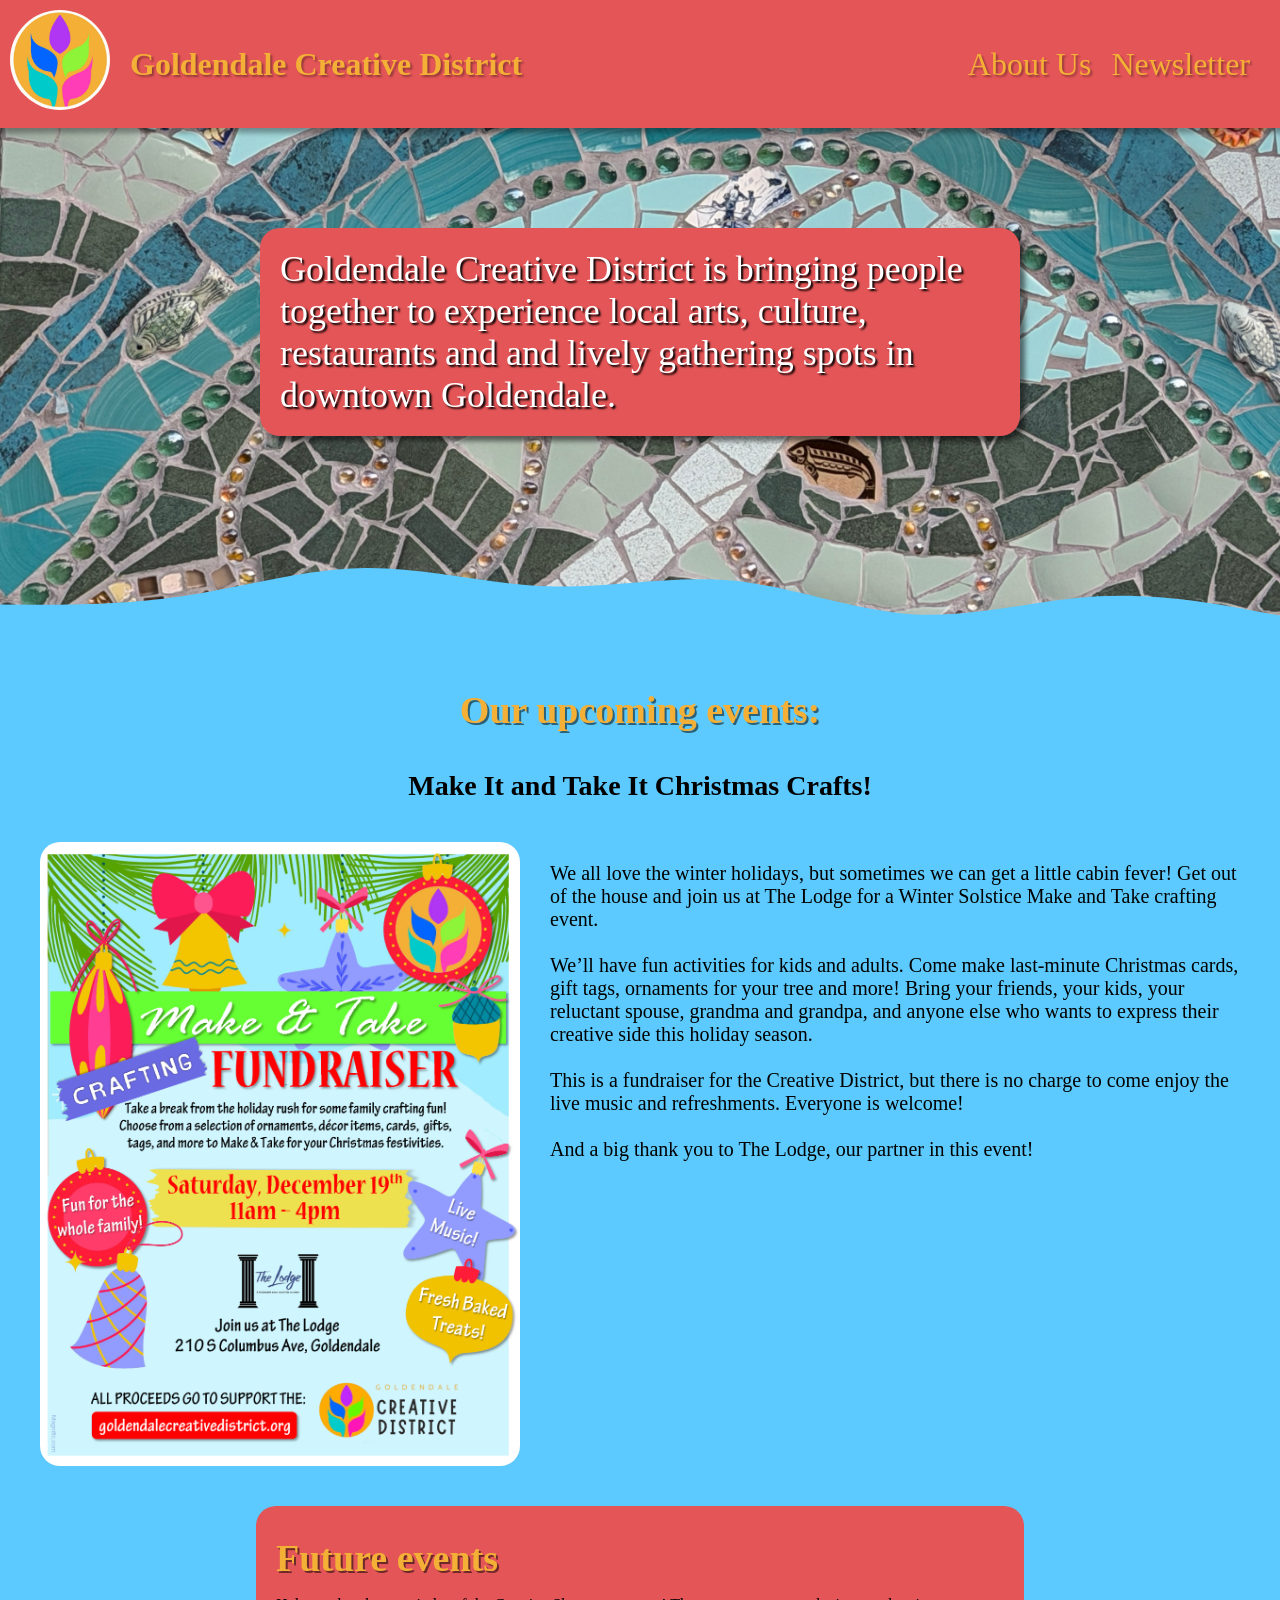
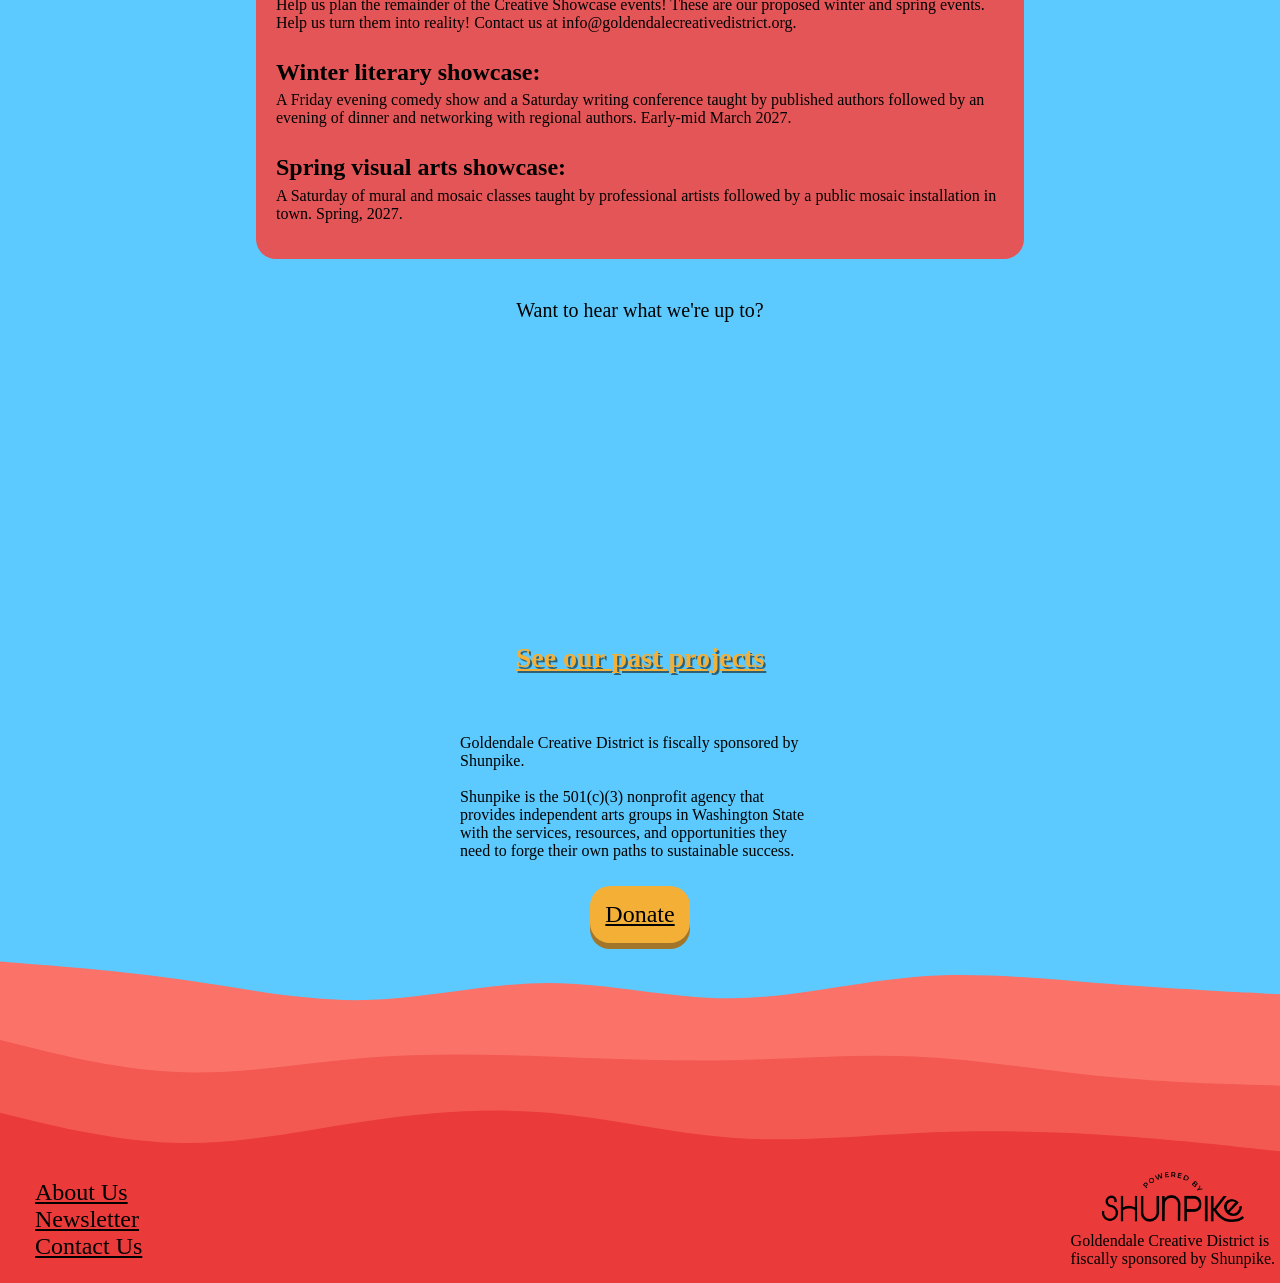
==== commit e4c9de34: "Remove trunk or treat from home page" ====
--- a/index.html
+++ b/index.html
@@ -54,11 +54,6 @@
             <p>A Saturday of mural and mosaic classes taught by professional artists followed by a public mosaic installation in town. Spring, 2027.</p>
         </div>
 
-        <div class="trunk-or-treat">
-            <p style="font-size: 32px;">Trunk or Treat</p>
-            <p style="font-size: 20px;">Come see our Trunk or Treat pickup at the Harvest Festival on Saturday, October 17.</p>
-        </div>
-
         <p class="newsletter">Want to hear what we're up to?</p>
         <div>
             <div data-zeffy-embed data-form-url="/en-US/embed/newsletter-form/sign-up-for-our-newsletter-3604"></div>
--- a/main.css
+++ b/main.css
@@ -125,18 +125,8 @@
     border-radius: 20px;
 }
 
-.trunk-or-treat {
-    text-align: left;
-    margin: 40px 15%;
-    padding: 20px;
-}
-
 @media (min-width: 1080px) {
     .future-events {
-        margin: 40px 20%;
-    }
-
-    .trunk-or-treat {
         margin: 40px 20%;
     }
 }
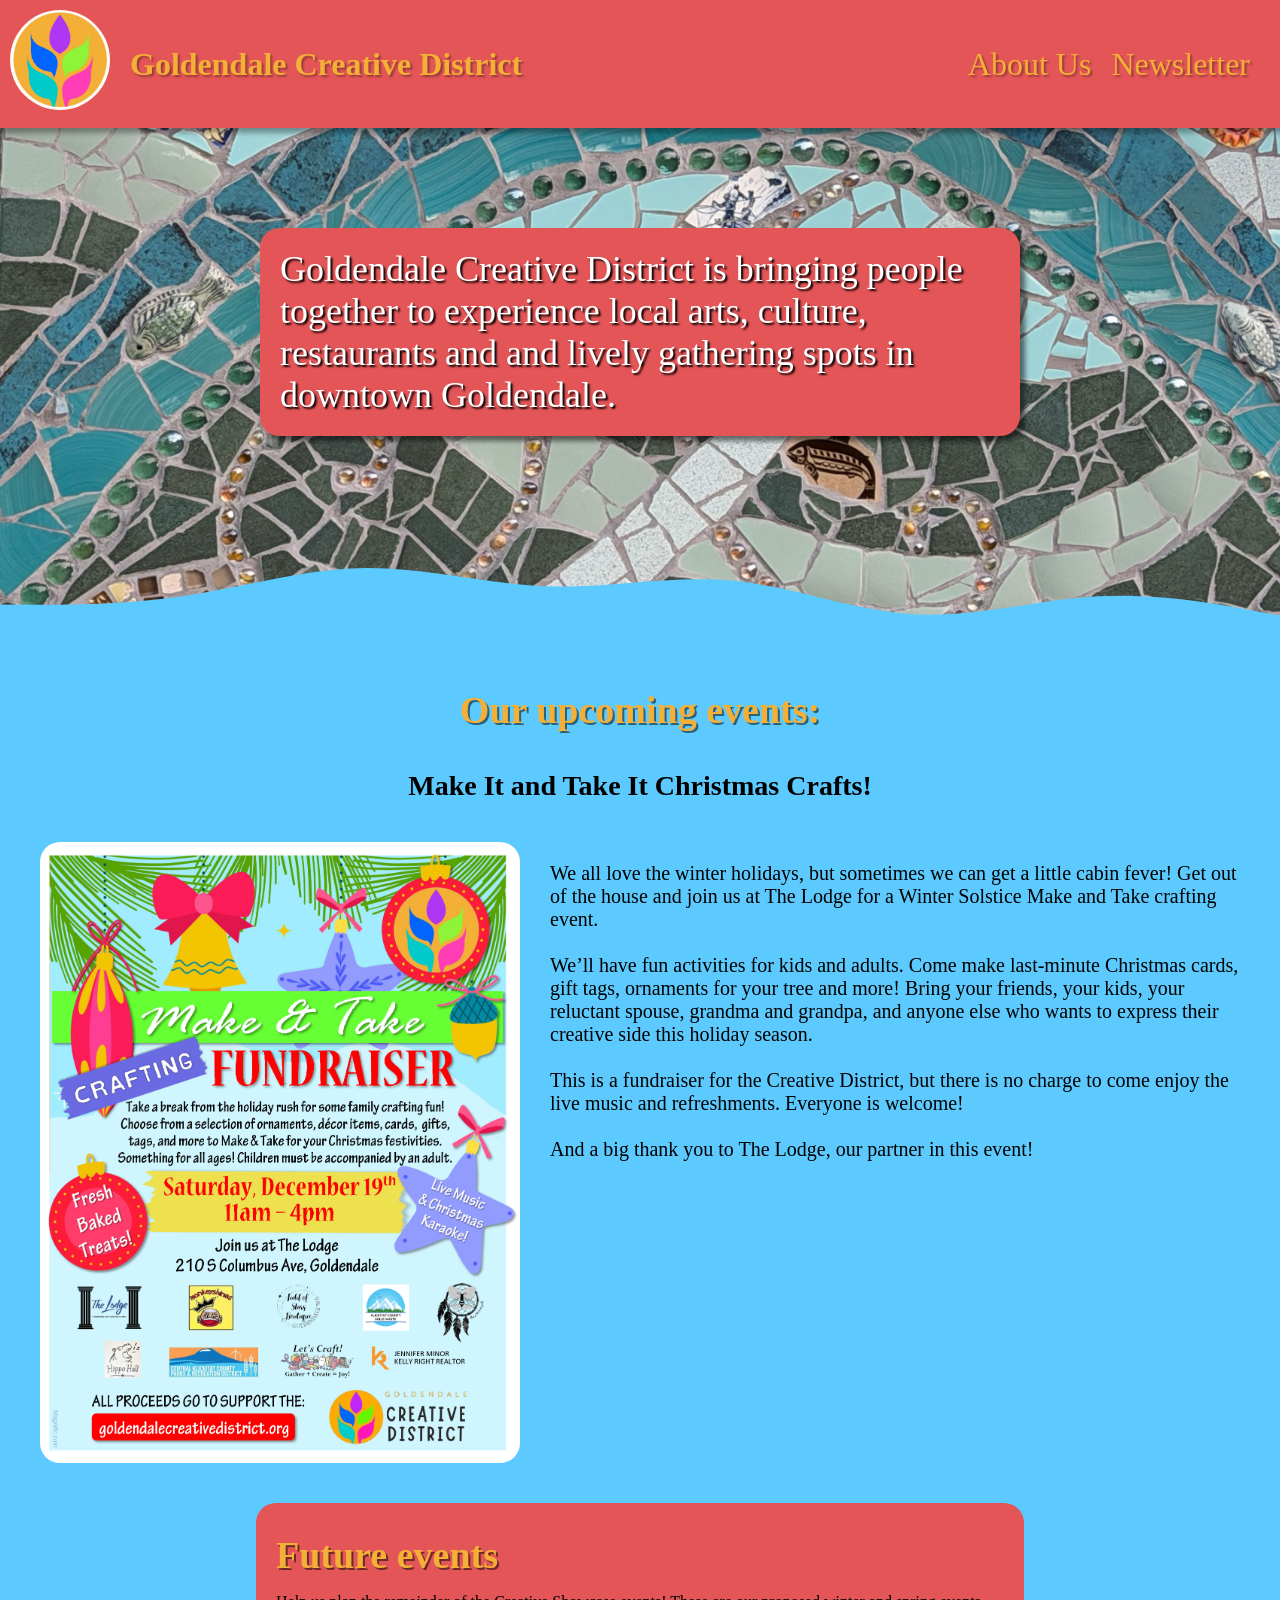
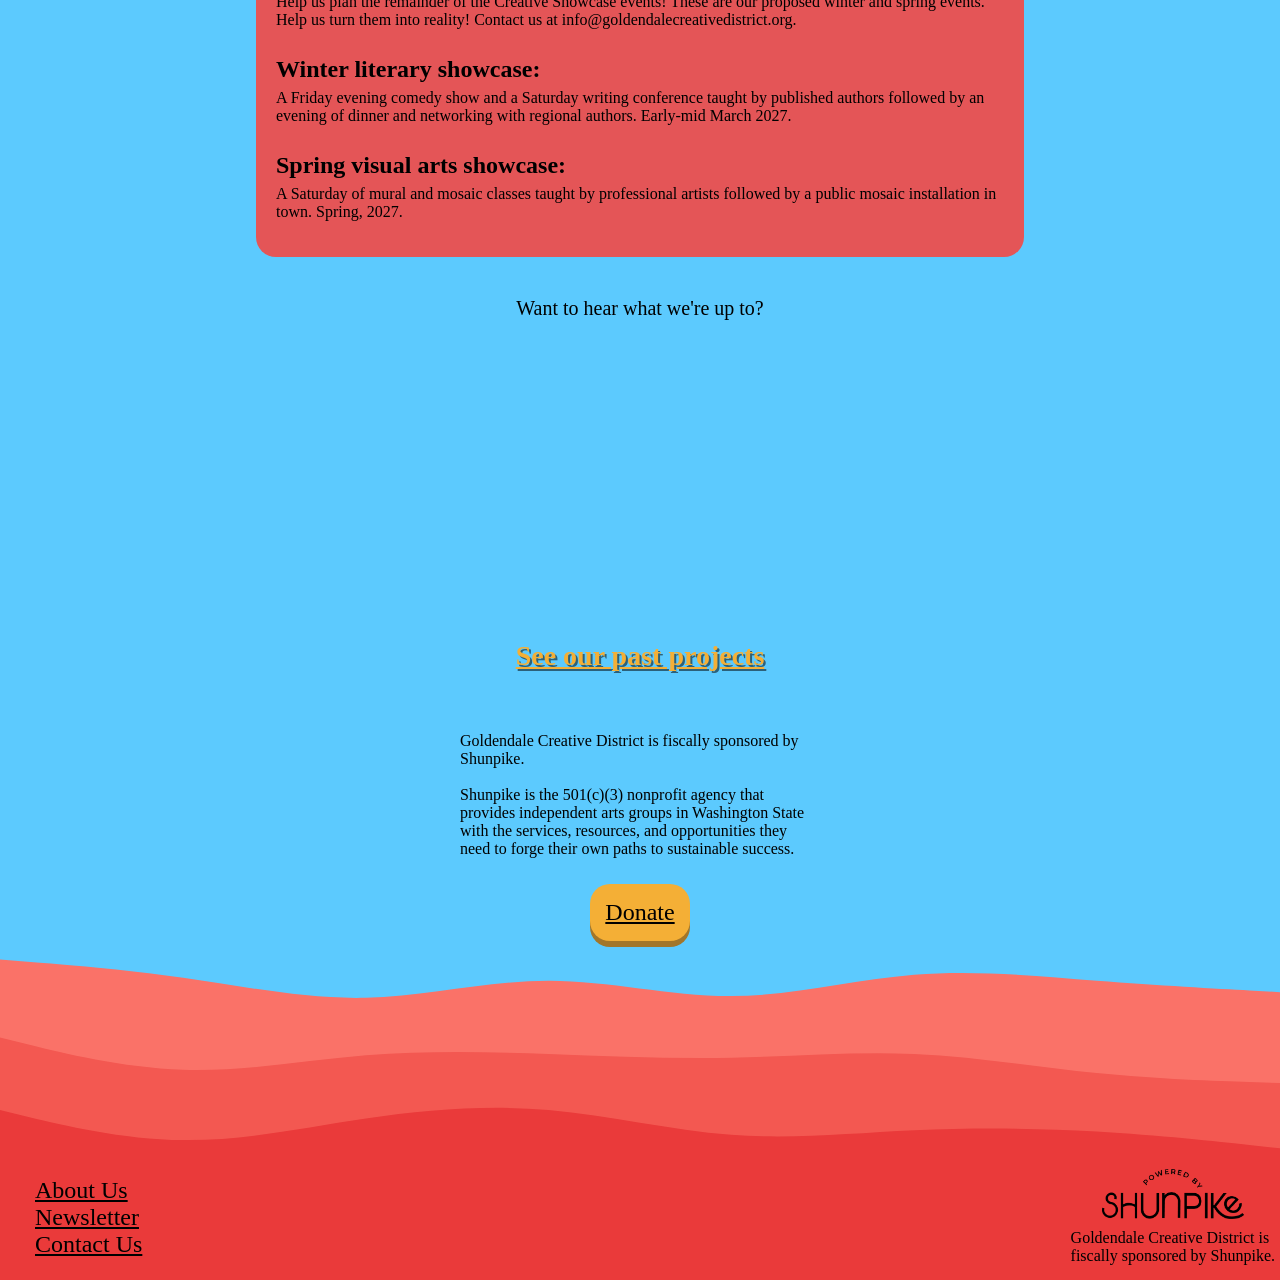
==== commit 39627bf8: "Update Make & Take flyer" ====
--- a/index.html
+++ b/index.html
@@ -40,7 +40,7 @@
         <div>
             <h2 style="font-size: 28px;">Make It and Take It Christmas Crafts!</h2>
             <div class="event">
-                <img src="images/Make_Take.png">
+                <img src="images/make_and_take.jpeg">
                 <p>We all love the winter holidays, but sometimes we can get a little cabin fever! Get out of the house and join us at The Lodge for a Winter Solstice Make and Take crafting event.<br><br>We’ll have fun activities for kids and adults. Come make last-minute Christmas cards, gift tags, ornaments for your tree and more! Bring your friends, your kids, your reluctant spouse, grandma and grandpa, and anyone else who wants to express their creative side this holiday season.<br><br>This is a fundraiser for the Creative District, but there is no charge to come enjoy the live music and refreshments. Everyone is welcome!<br><br>And a big thank you to The Lodge, our partner in this event!</p>
             </div>
         </div>
